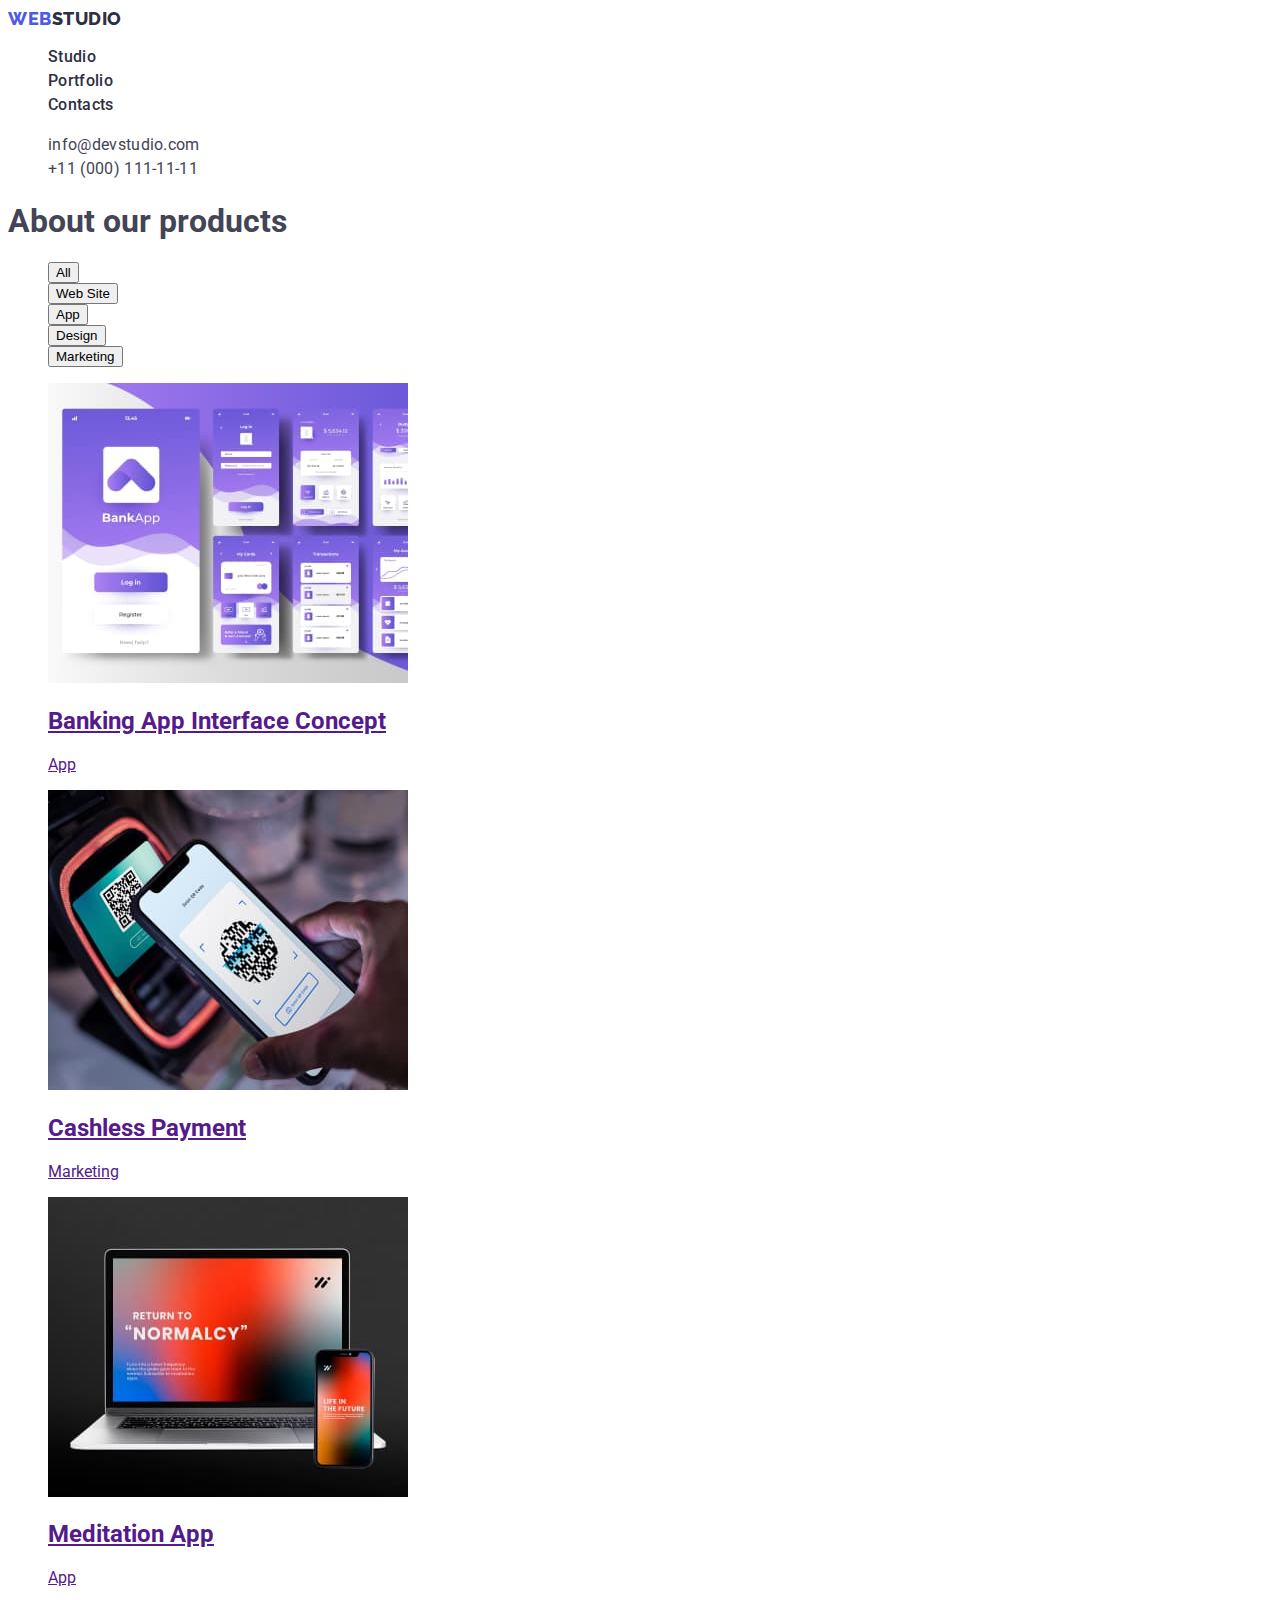
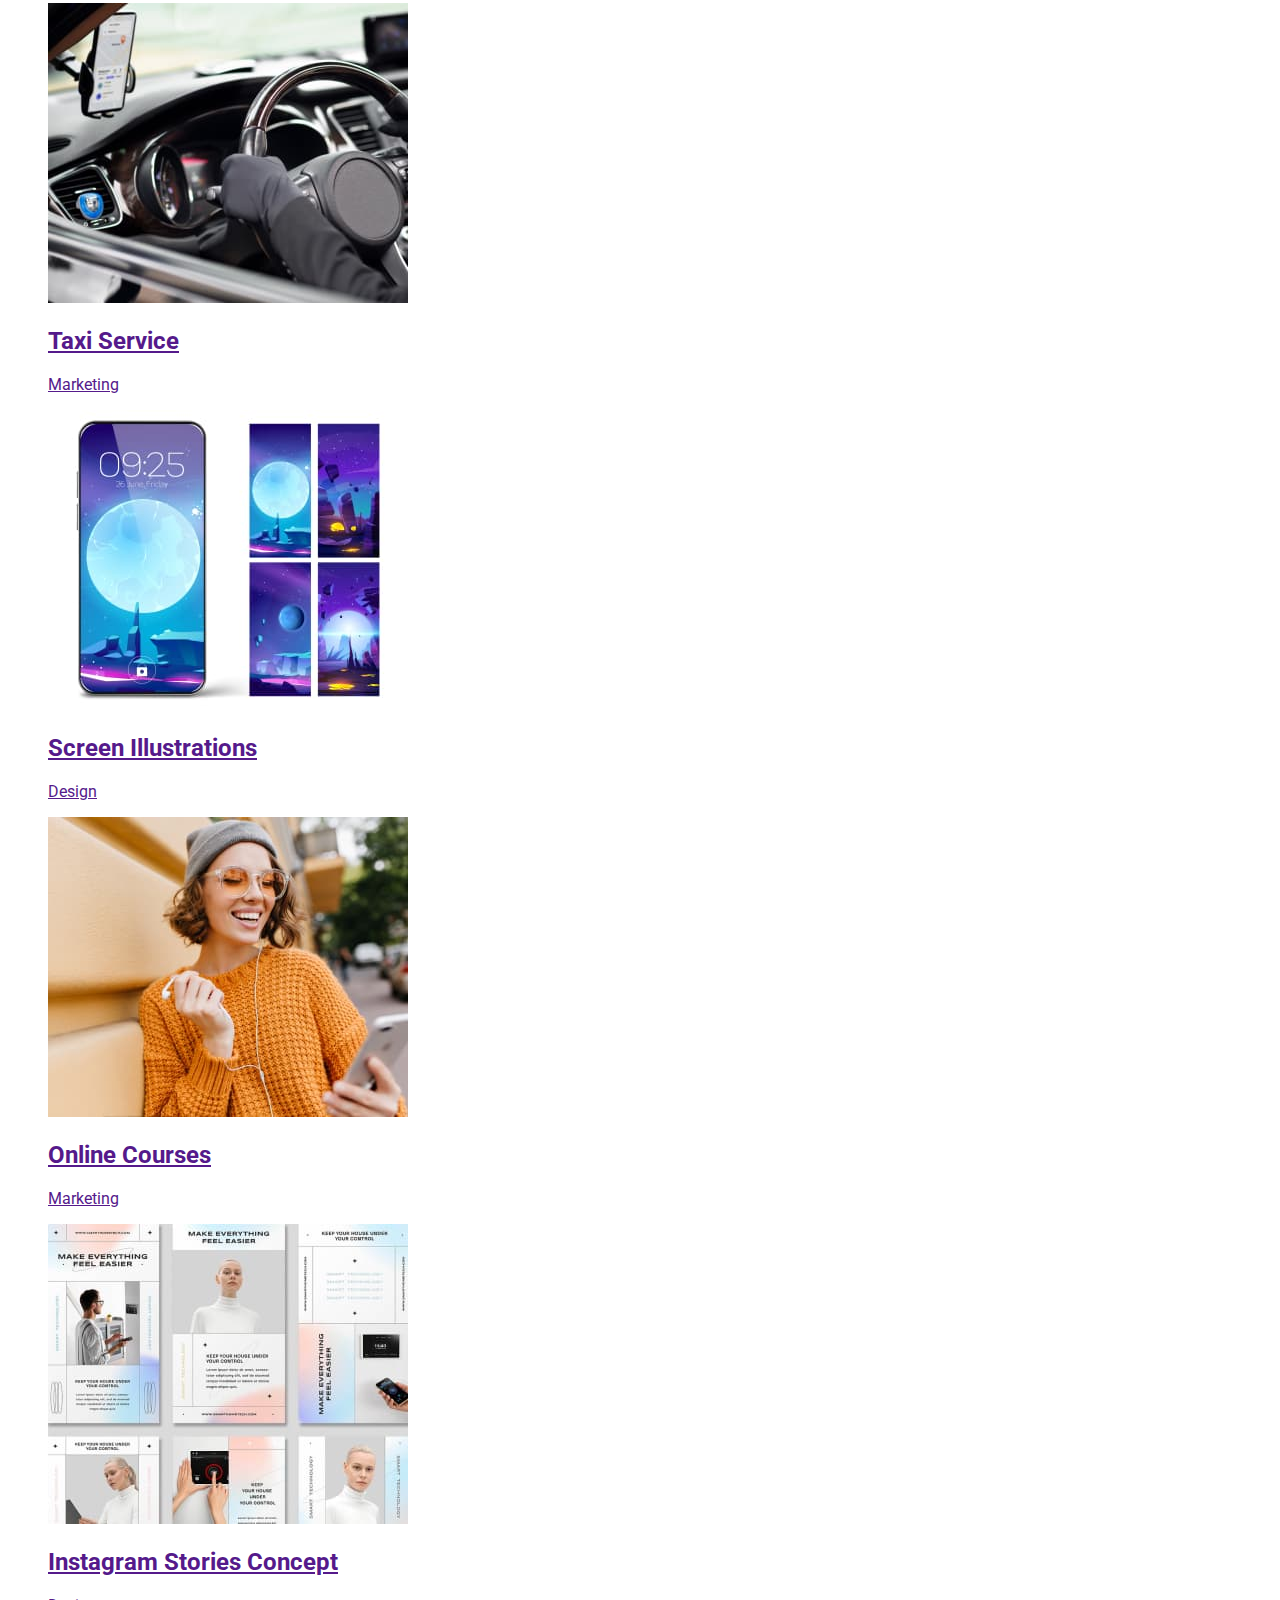
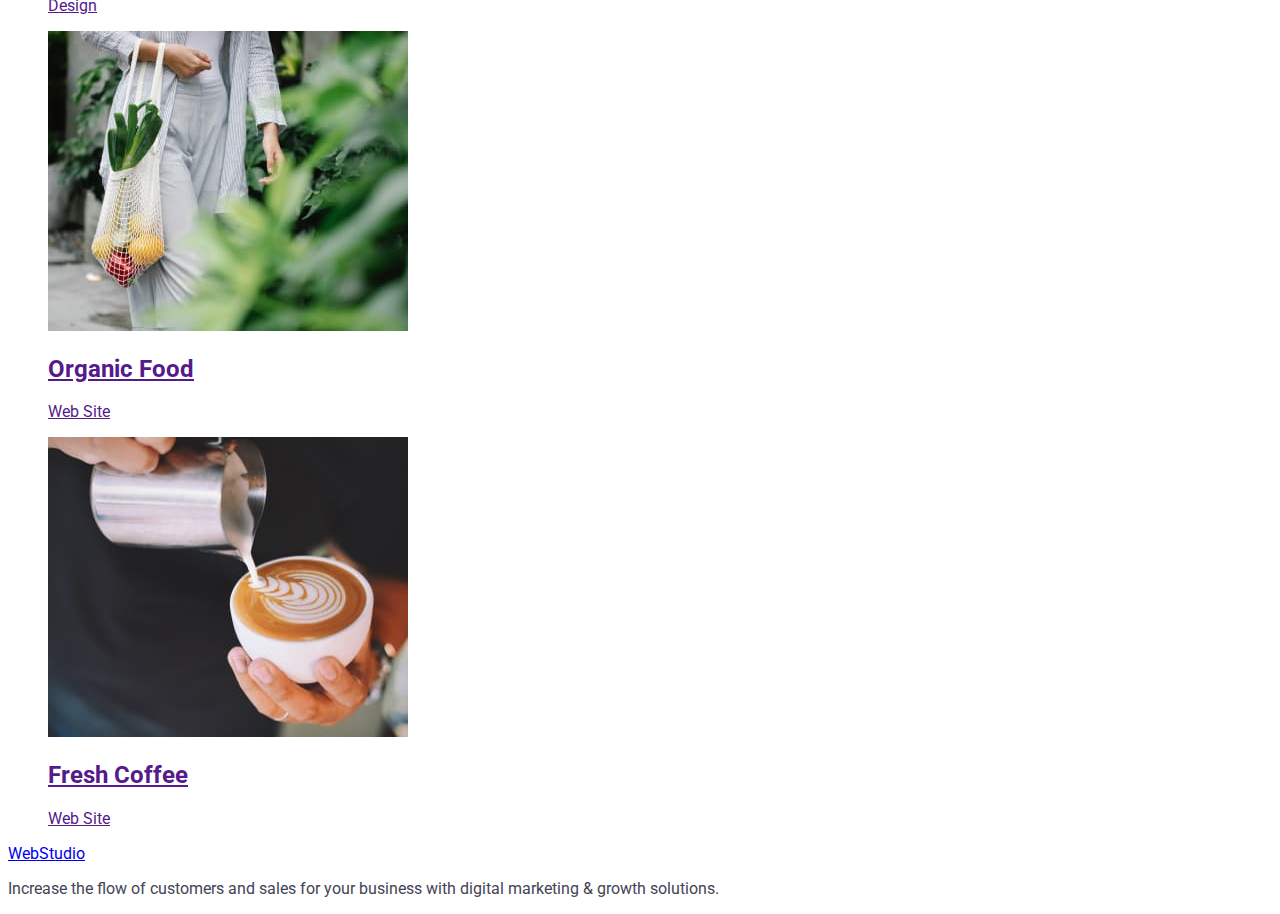
==== portfolio.html @ 1edc50ba "Header" ====
<!DOCTYPE html>
<html lang="en">

<head>
    <meta charset="UTF-8">
    <meta http-equiv="X-UA-Compatible" content="IE=edge">
    <meta name="viewport" content="width=device-width, initial-scale=1.0">
    <title>Portfolio</title>
    <link rel="preconnect" href="https://fonts.googleapis.com">
    <link rel="preconnect" href="https://fonts.gstatic.com" crossorigin>
    <link href="https://fonts.googleapis.com/css2?family=Raleway:wght@800&family=Roboto:wght@400;500;700&display=swap"
        rel="stylesheet">
    <link rel="stylesheet" href="./css/styles.css">
</head>

<body>
    <header class="header">
        <nav class="header-nav">
            <a href="./index.html" class="header-logo link">Web<span class="style-logo">Studio</span>
            </a>
            <ul class="nav-list list">
                <li class="nav-item"><a class="nav-link link" href="./index.html">Studio</a></li>
                <li class="nav-item"><a class="nav-link link" href="./portfolio.html">Portfolio</a></li>
                <li class="nav-item"><a class="nav-link link" href="">Contacts</a></li>
            </ul>
        </nav>

        <address class="header-address">
            <ul class="address-list list">
                <li class="address-item"><a class="address-link link"
                        href="mailto:info@devstudio.com">info@devstudio.com</a>
                </li>
                <li class="address-item"><a class="address-link link" href="tel:+110001111111">+11 (000)
                        111-11-11</a></li>
            </ul>
        </address>

    </header>

    <main>
        <!-- Our Products -->
        <section>
            <h1>About our products</h1>
            <ul class="list">
                <li><button type="button">All</button></li>
                <li><button type="button">Web Site</button></li>
                <li><button type="button">App</button></li>
                <li><button type="button">Design</button></li>
                <li><button type="button">Marketing</button></li>
            </ul>
            <ul class="list">
                <li><a href="">
                        <img src="./images/portfolio/card1.jpg" alt="Banking App" width="360" height="300">
                        <h2>Banking App Interface Concept</h2>
                        <p>App</p>
                    </a></li>
                <li><a href="">
                        <img src="./images/portfolio/card2.jpg" alt="Payment by phone" width="360" height="300">
                        <h2>Cashless Payment</h2>
                        <p>Marketing</p>
                    </a></li>
                <li><a href="">
                        <img src=" ./images/portfolio/card3.jpg" alt="Meditation App" width="360" height="300">
                        <h2>Meditation App</h2>
                        <p>App</p>
                    </a></li>
                <li><a href="">
                        <img src=" ./images/portfolio/card4.jpg" alt="Taxi Service" width="360" height="300">
                        <h2>Taxi Service</h2>
                        <p>Marketing</p>
                    </a></li>
                <li><a href="">
                        <img src=" ./images/portfolio/card5.jpg" alt="Phonescreen" width="360" height="300">
                        <h2>Screen Illustrations</h2>
                        <p>Design</p>
                    </a></li>
                <li><a href="">
                        <img src=" ./images/portfolio/card6.jpg" alt="Happy customer" width="360" height="300">
                        <h2>Online Courses</h2>
                        <p>Marketing</p>
                    </a></li>
                <li><a href="">
                        <img src=" ./images/portfolio/card7.jpg" alt="Instagram Stories" width="360" height="300">
                        <h2>Instagram Stories Concept</h2>
                        <p>Design</p>
                    </a></li>
                <li><a href="">
                        <img src=" ./images/portfolio/card8.jpg" alt="Organic Food" width="360" height="300">
                        <h2>Organic Food</h2>
                        <p>Web Site</p>
                    </a></li>
                <li><a href="">
                        <img src=" ./images/portfolio/card9.jpg" alt="Cup of Coffee" width="360" height="300">
                        <h2>Fresh Coffee</h2>
                        <p>Web Site</p>
                    </a></li>
            </ul>

        </section>

    </main>

    <!-- Footer -->

    <footer>
        <a href=" ./index.html">WebStudio</a>
        <p>Increase the flow of customers and sales for your business with digital marketing & growth
            solutions.</p>
    </footer>

</body>

</html>
---- css/styles.css ----
body{
    font-family: 'Roboto', sans-serif;
    color: #434455;
    background-color: white;    
}

.list{
    list-style: none;
}

.link{
    text-decoration: none;
}

/* Header */

.header-logo{
    font-family: 'Raleway';
        font-style: normal;
        font-weight: 800;
        font-size: 18px;
        line-height: 1.17;
        letter-spacing: 0.03em;
        text-transform: uppercase;
        color: #4D5AE5;
}

.style-logo{
    font-family: 'Raleway';
        font-style: normal;
        font-weight: 800;
        font-size: 18px;
        line-height: 1.17;
        letter-spacing: 0.03em;
        text-transform: uppercase;
        color: #2E2F42;
}

.header-logo:hover,
.header-logo:focus {
    color: #404BBF;
}

.style-logo:hover,
.style-logo:focus {
    color: #404BBF;
}
.nav-link{
    font-family: 'Roboto';
        font-style: normal;
        font-weight: 500;
        font-size: 16px;
        line-height: 1.5;
        letter-spacing: 0.02em;
        color: #2E2F42;
}

.nav-link:hover,
.nav-link:focus {
   color: #404BBF;
}
 
.address-link{
    font-family: 'Roboto';
        font-style: normal;
        font-weight: 400;
        font-size: 16px;
        line-height: 1.5;
        letter-spacing: 0.02em;
        color: #434455;
}

.address-link:hover,
.address-link:focus {
color: #404BBF;
}
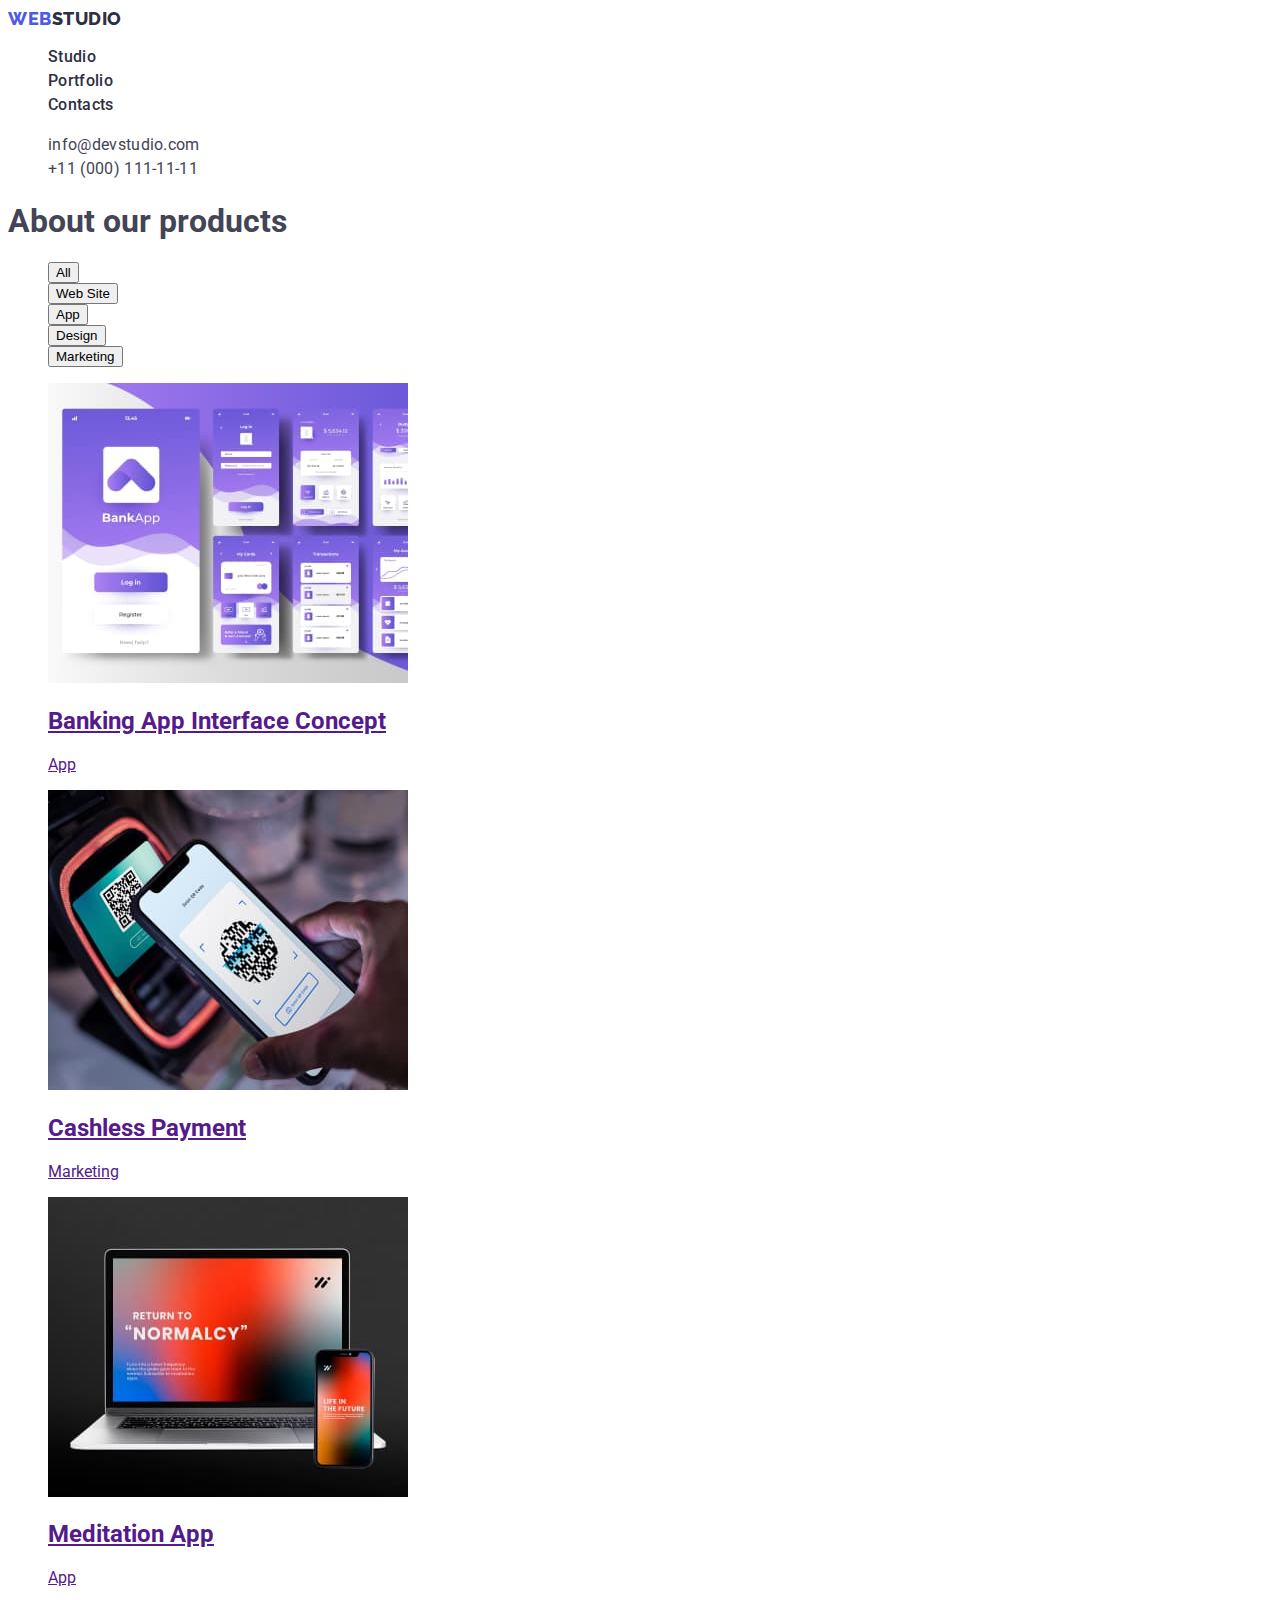
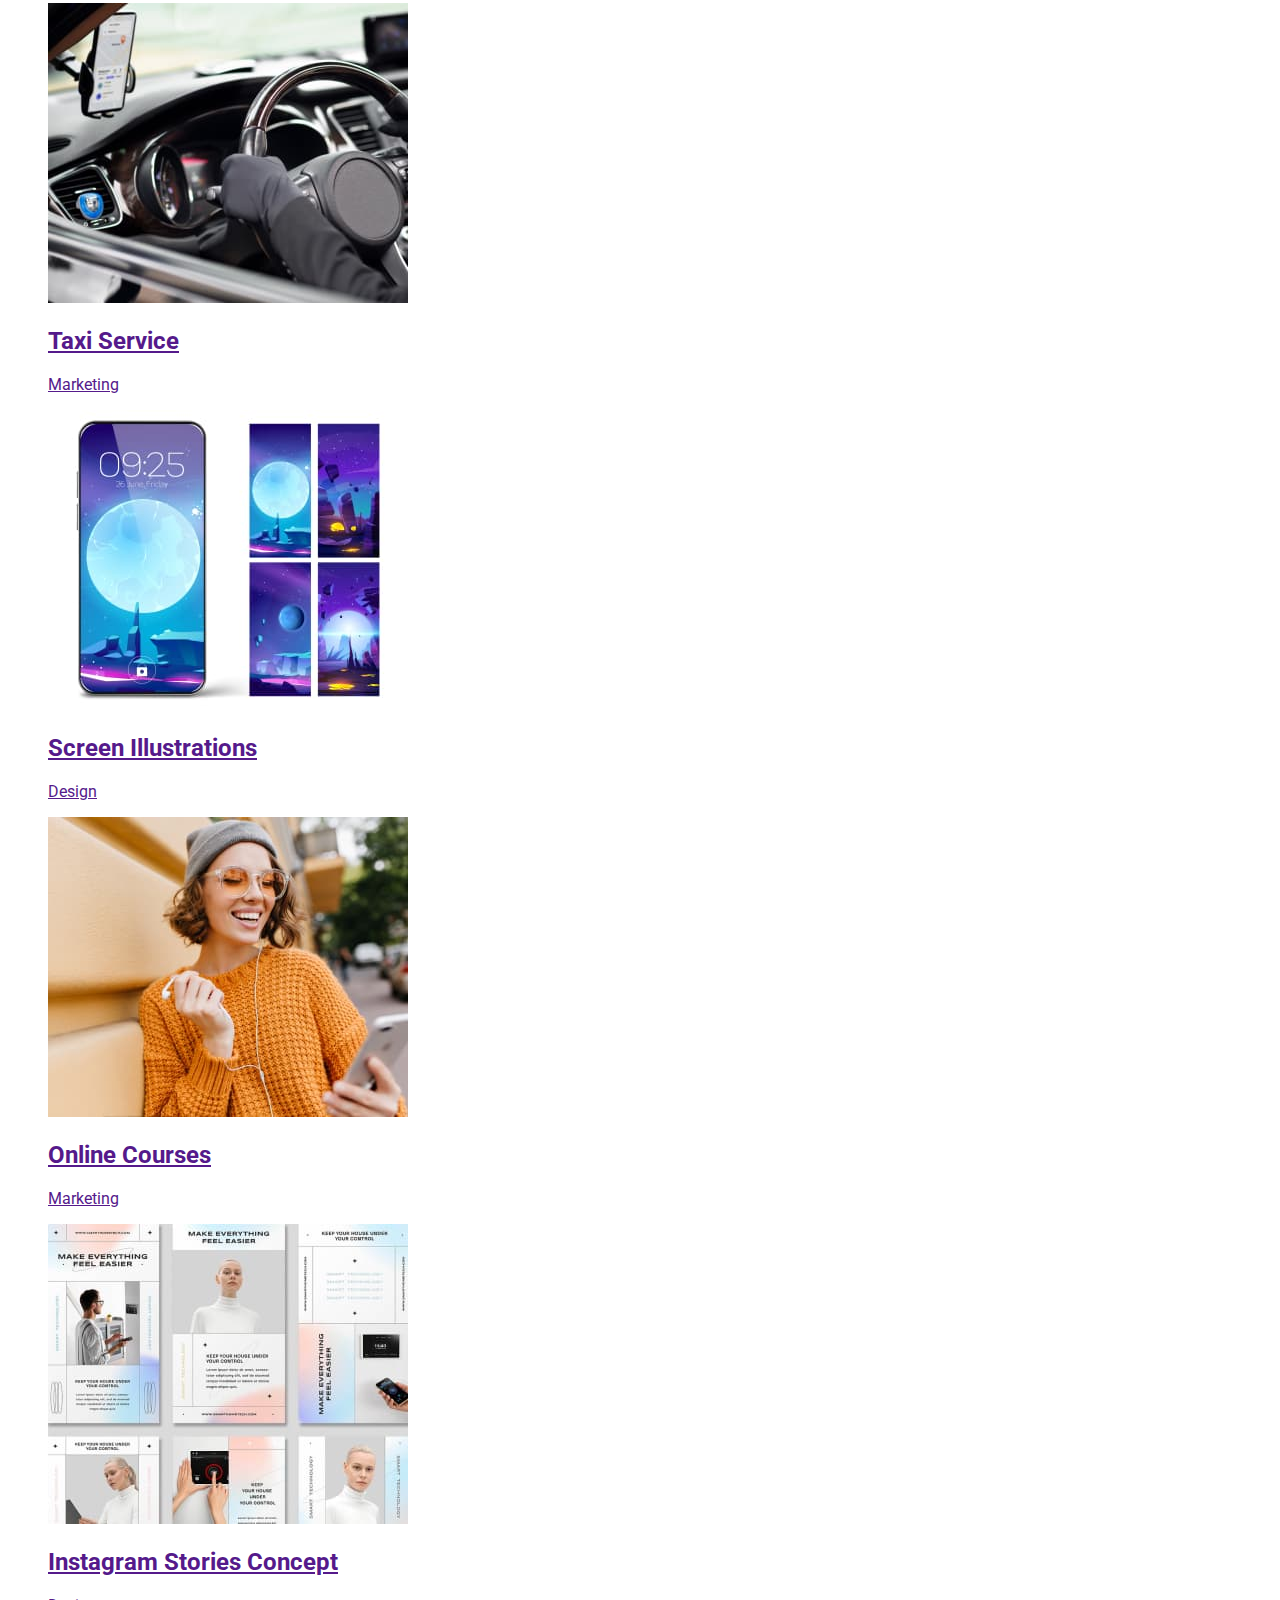
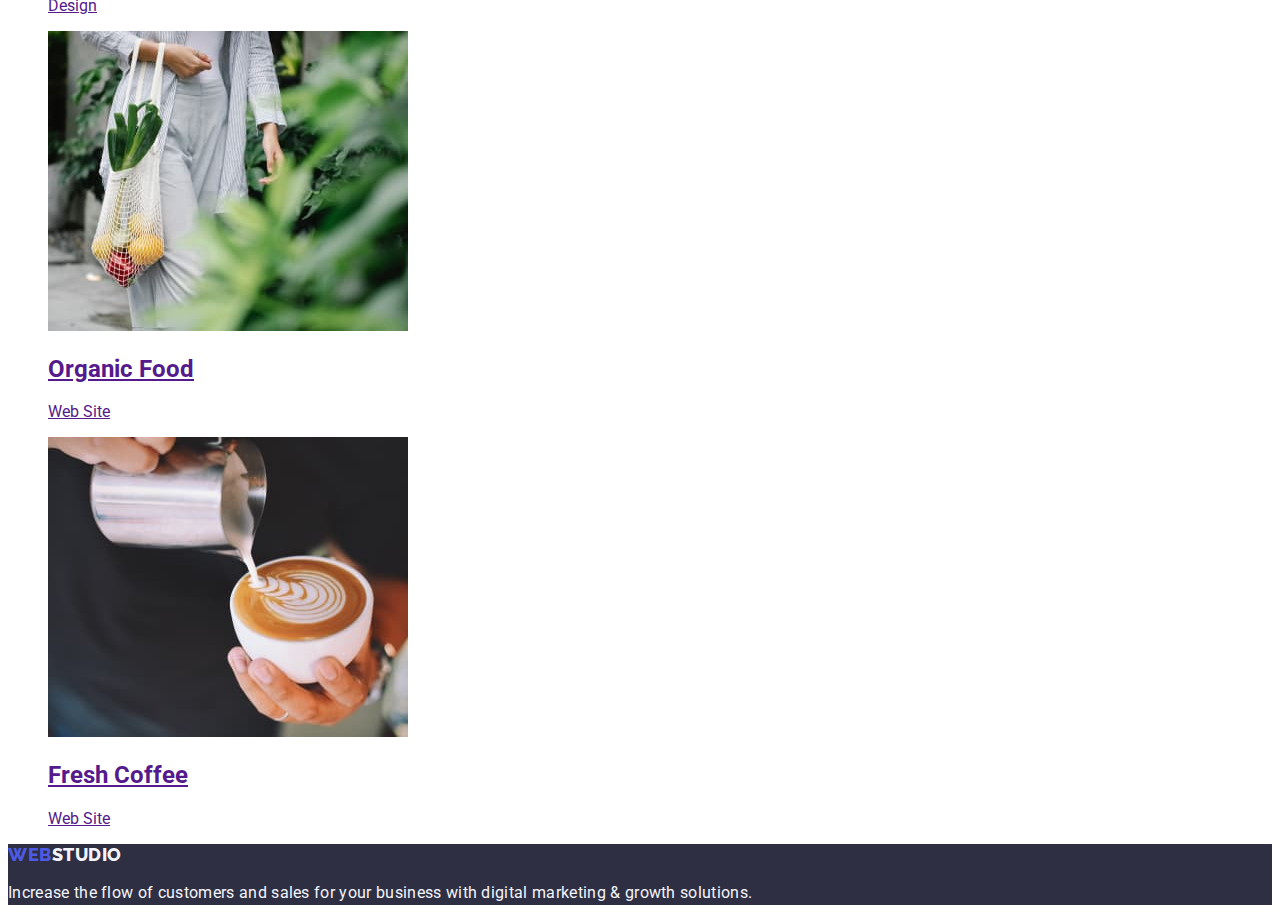
==== commit 010d3a68: "studio" ====
--- a/portfolio.html
+++ b/portfolio.html
@@ -38,7 +38,9 @@
     </header>
 
     <main>
+
         <!-- Our Products -->
+
         <section>
             <h1>About our products</h1>
             <ul class="list">
@@ -102,10 +104,10 @@
 
     <!-- Footer -->
 
-    <footer>
-        <a href=" ./index.html">WebStudio</a>
-        <p>Increase the flow of customers and sales for your business with digital marketing & growth
-            solutions.</p>
+    <footer class="footer">
+        <a href="./index.html" class="footer-logo link">Web<span class="logo-style">Studio</span></a>
+        <p class="footer-text">Increase the flow of customers and sales for your business with digital marketing &
+            growth solutions.</p>
     </footer>
 
 </body>
--- a/css/styles.css
+++ b/css/styles.css
@@ -45,6 +45,7 @@
 .style-logo:focus {
     color: #404BBF;
 }
+
 .nav-link{
     font-family: 'Roboto';
         font-style: normal;
@@ -57,9 +58,9 @@
 
 .nav-link:hover,
 .nav-link:focus {
-   color: #404BBF;
-}
- 
+    color: #404BBF;
+}
+
 .address-link{
     font-family: 'Roboto';
         font-style: normal;
@@ -73,4 +74,132 @@
 .address-link:hover,
 .address-link:focus {
 color: #404BBF;
+}
+
+/* Hero */
+.hero{
+background-color: #2E2F42;
+}
+
+.hero-title{
+font-family: 'Roboto';
+    font-style: normal; 
+    font-weight: 700;
+    font-size: 56px;
+    line-height: 1,07;
+    text-align: center;
+    letter-spacing: 0.02em;
+    color: #FFFFFF
+}
+
+.hero-botton{
+background: #4D5AE5;
+cursor: pointer;
+}
+
+.hero-botton:hover,
+.hero-botton:focus {
+    color: #404BBF;
+}
+
+/* Section 1 */
+
+.features-item-title {
+    font-family: 'Roboto';
+    font-style: normal;
+    font-weight: 500;
+    font-size: 20px;
+    line-height: 1.20;
+    letter-spacing: 0.02em;
+    /* NAVY BLUE */
+    color: #2E2F42;
+}
+
+.features-text {
+    font-family: 'Roboto';
+    font-style: normal;
+    font-weight: 400;
+    font-size: 16px;
+    line-height: 1.5;
+    letter-spacing: 0.02em;
+    /* SLATE */
+    color: #434455
+}
+
+/* Section 2 */
+
+.project-title {
+    font-family: 'Roboto';
+    font-style: normal;
+    font-weight: 700;
+    font-size: 36px;
+    line-height: 1.11;
+    text-align: center;
+    letter-spacing: 0.02em;
+    text-transform: capitalize;   
+    /* NAVY BLUE */
+    color: #2E2F42;
+}
+
+/* Section 3 */
+
+.team-title {
+    font-family: 'Roboto';
+    font-style: normal;
+    font-weight: 700;
+    font-size: 36px;
+    line-height: 1.11;
+    letter-spacing: 0.02em;
+    text-transform: capitalize;
+    /* NAVY BLUE */
+    color: #2E2F42;
+}
+
+.teammate {
+    font-family: 'Roboto';
+    font-style: normal;
+    font-weight: 500;
+    font-size: 20px;
+    line-height: 1.20;
+    letter-spacing: 0.02em; 
+    /* NAVY BLUE */
+    color: #2E2F42
+}
+
+/* Footer */
+
+.footer {
+    background: #2E2F42;
+}
+
+.footer-text {
+    font-family: 'Roboto';
+    font-style: normal;
+    font-weight: 400;
+    font-size: 16px;
+    line-height: 1.50;
+    letter-spacing: 0.02em;   
+    color: #F4F4FD;
+}
+
+.footer-logo {
+    font-family: 'Raleway';
+    font-style: normal;
+    font-weight: 800;
+    font-size: 18px;
+    line-height: 1.17;
+    letter-spacing: 0.03em;
+    text-transform: uppercase;
+    color: #4D5AE5;
+}
+
+.logo-style {
+    font-family: 'Raleway';
+    font-style: normal;
+    font-weight: 800;
+    font-size: 18px;
+    line-height: 1.17; 
+    letter-spacing: 0.03em;
+    text-transform: uppercase;
+    color: #F4F4FD;
 }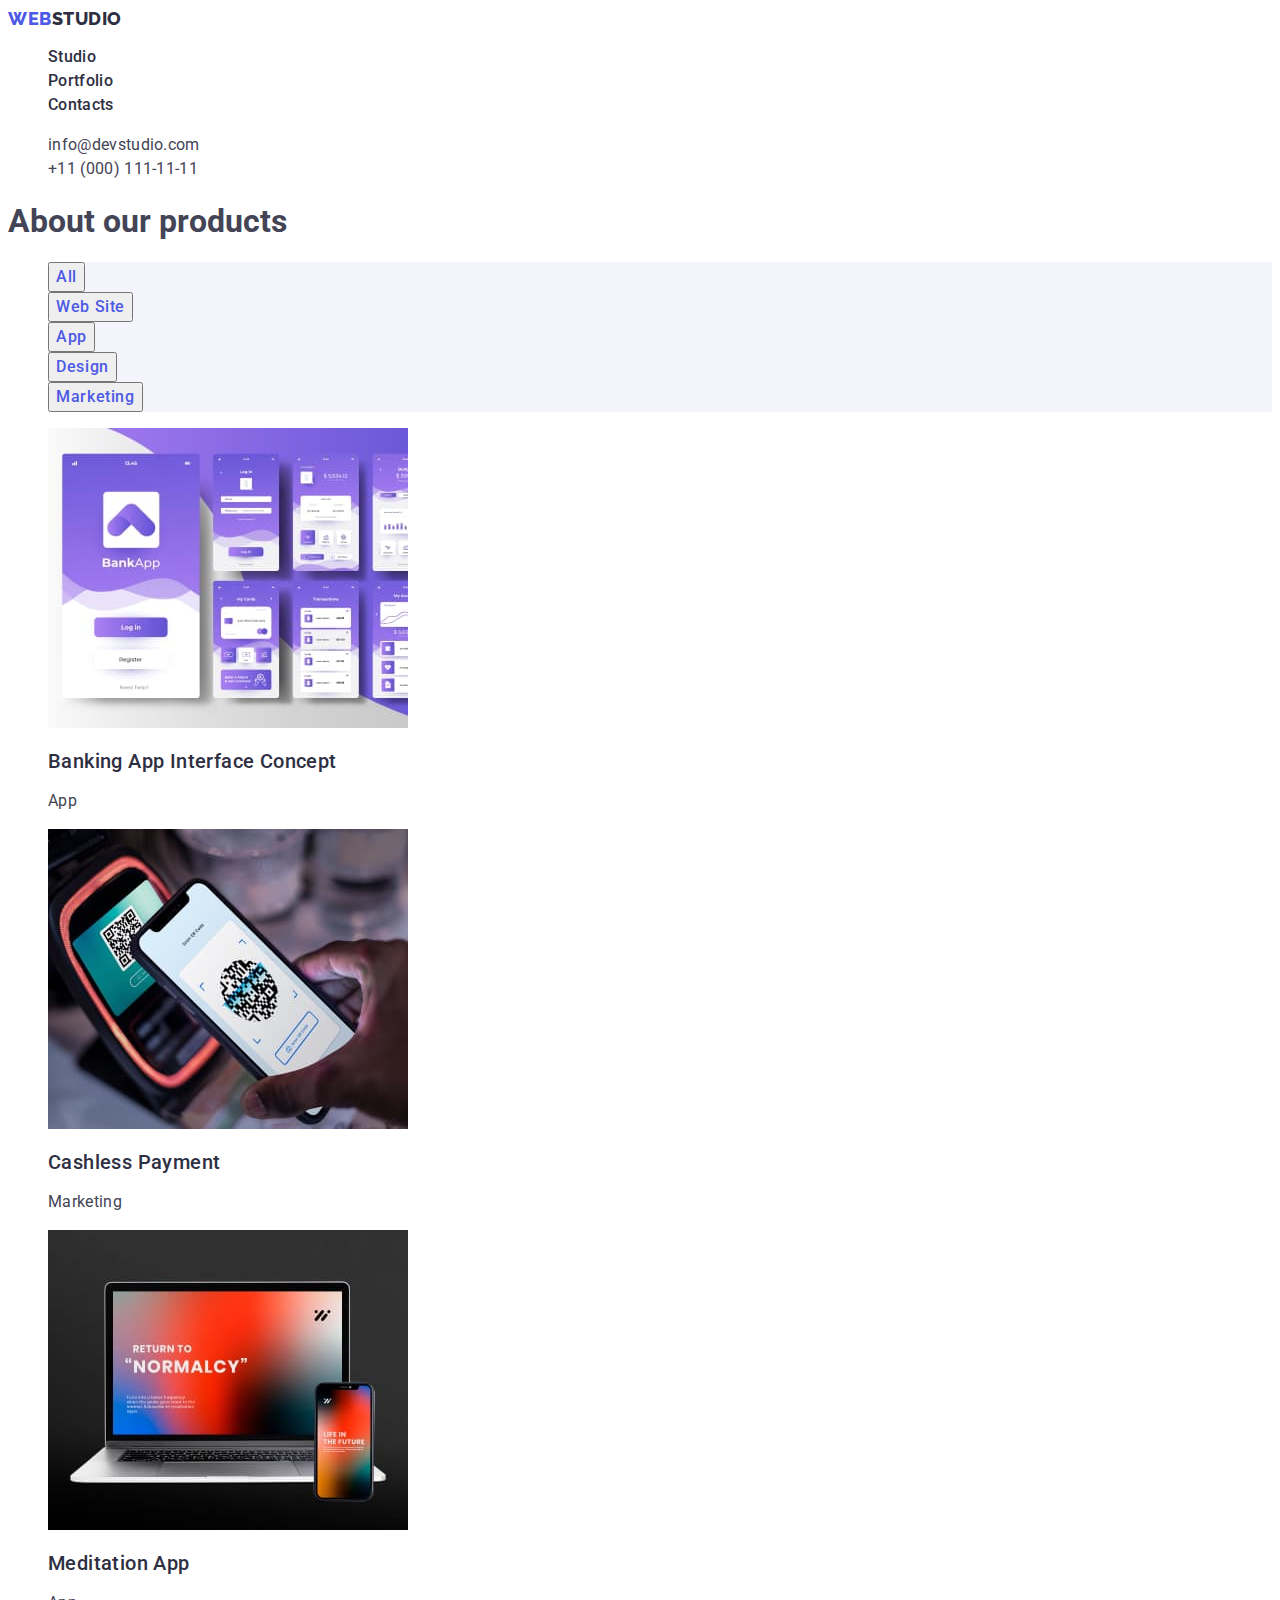
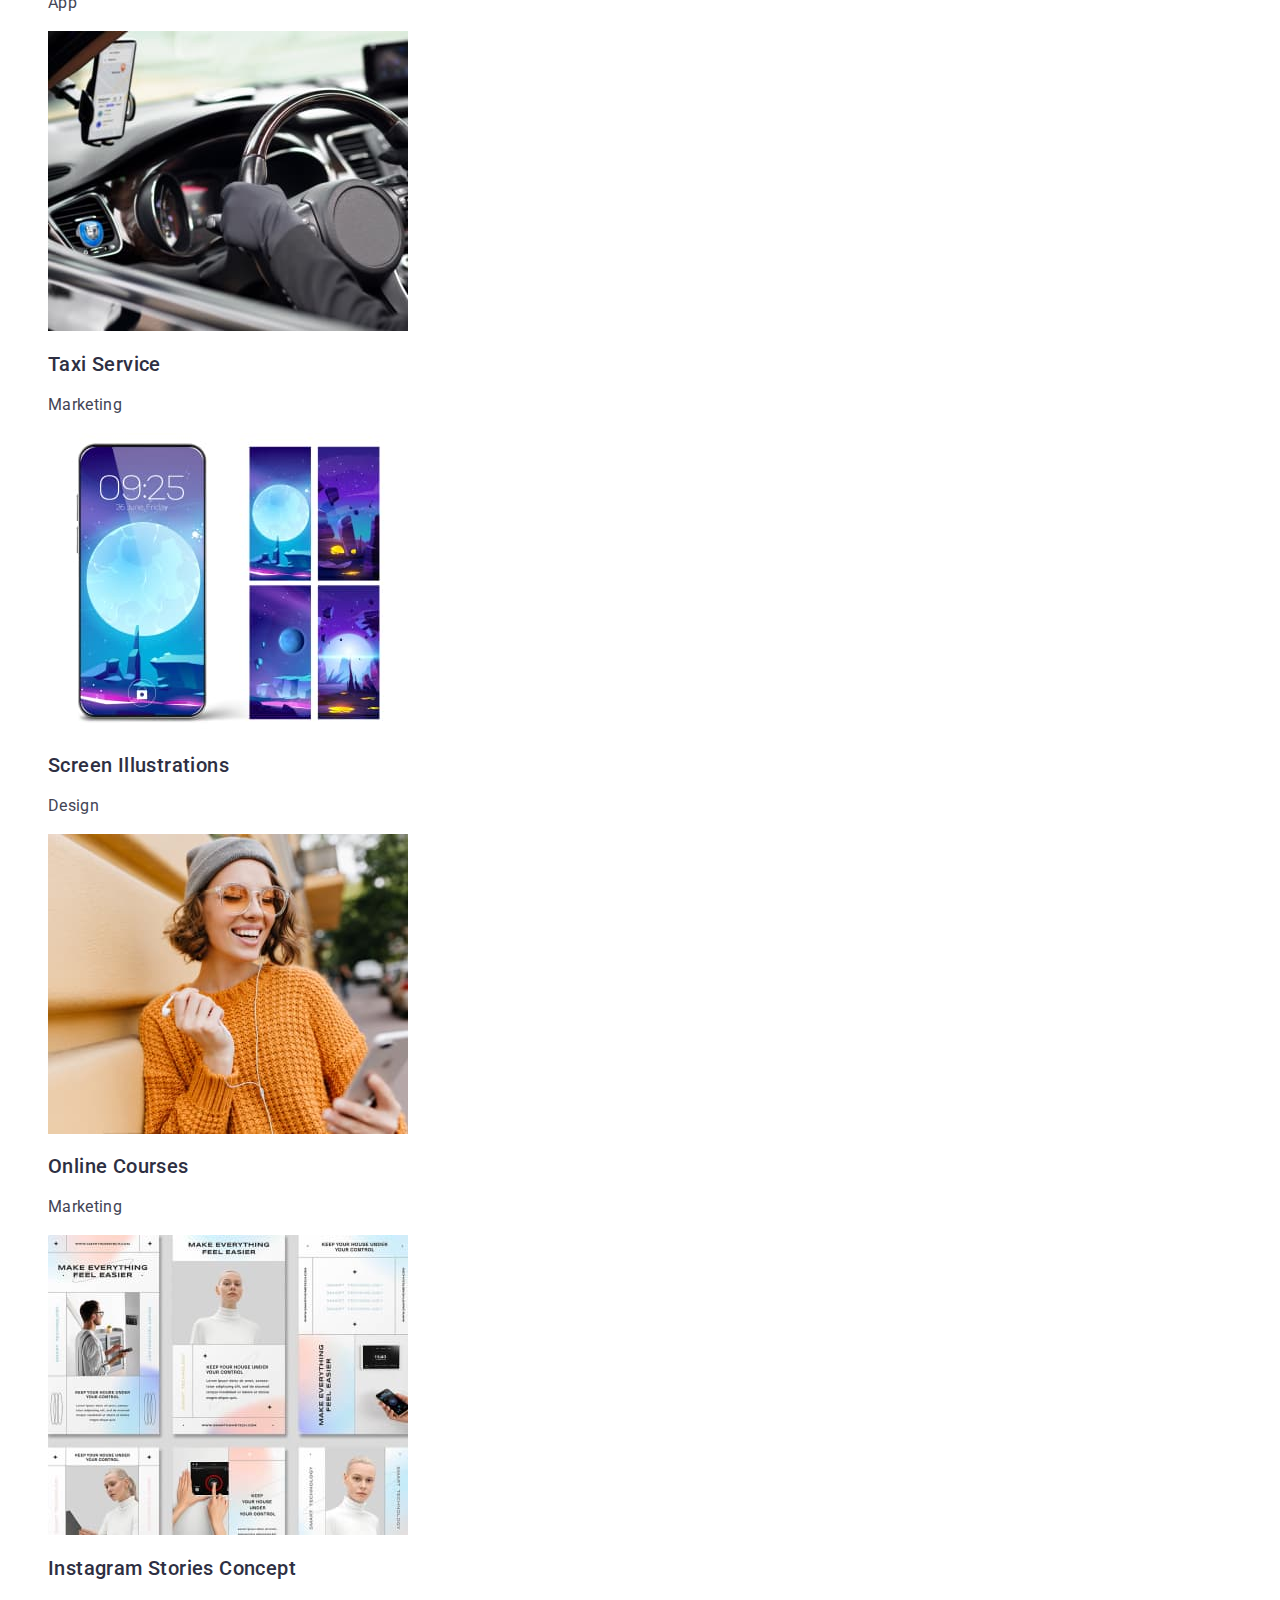
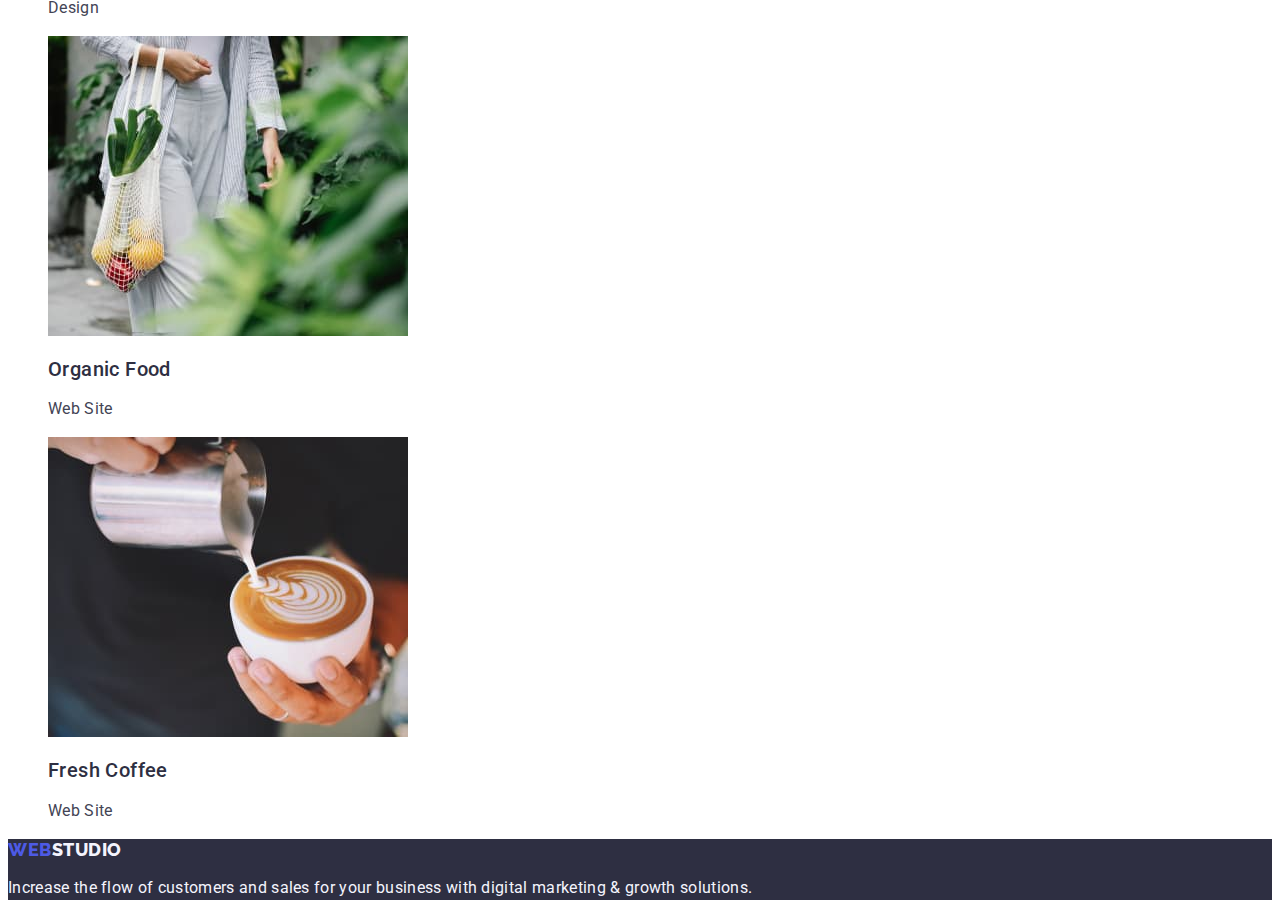
==== commit 0733feae: "products" ====
--- a/portfolio.html
+++ b/portfolio.html
@@ -41,60 +41,60 @@
 
         <!-- Our Products -->
 
-        <section>
-            <h1>About our products</h1>
-            <ul class="list">
-                <li><button type="button">All</button></li>
-                <li><button type="button">Web Site</button></li>
-                <li><button type="button">App</button></li>
-                <li><button type="button">Design</button></li>
-                <li><button type="button">Marketing</button></li>
+        <section class="about">
+            <h1 class="about-title">About our products</h1>
+            <ul class="about-list list">
+                <li class="about-item"><button type="button" class="about-button">All</button></li>
+                <li class="about-item"><button type="button" class="about-button">Web Site</button></li>
+                <li class="about-item"><button type="button" class="about-button">App</button></li>
+                <li class="about-item"><button type="button" class="about-button">Design</button></li>
+                <li class="about-item"><button type="button" class="about-button">Marketing</button></li>
             </ul>
-            <ul class="list">
-                <li><a href="">
+            <ul class="products-list list">
+                <li class="product-item "><a href="" class="link ">
                         <img src="./images/portfolio/card1.jpg" alt="Banking App" width="360" height="300">
-                        <h2>Banking App Interface Concept</h2>
-                        <p>App</p>
+                        <h2 class="product-title link">Banking App Interface Concept</h2>
+                        <p class="product-text">App</p>
                     </a></li>
-                <li><a href="">
+                <li class="product-item"><a href="" class="link">
                         <img src="./images/portfolio/card2.jpg" alt="Payment by phone" width="360" height="300">
-                        <h2>Cashless Payment</h2>
-                        <p>Marketing</p>
+                        <h2 class="product-title">Cashless Payment</h2>
+                        <p class="product-text">Marketing</p>
                     </a></li>
-                <li><a href="">
+                <li class="product-item"><a href="" class="link">
                         <img src=" ./images/portfolio/card3.jpg" alt="Meditation App" width="360" height="300">
-                        <h2>Meditation App</h2>
-                        <p>App</p>
+                        <h2 class="product-title">Meditation App</h2>
+                        <p class="product-text">App</p>
                     </a></li>
-                <li><a href="">
+                <li class="product-item"><a href="" class="link">
                         <img src=" ./images/portfolio/card4.jpg" alt="Taxi Service" width="360" height="300">
-                        <h2>Taxi Service</h2>
-                        <p>Marketing</p>
+                        <h2 class="product-title">Taxi Service</h2>
+                        <p class="product-text">Marketing</p>
                     </a></li>
-                <li><a href="">
+                <li class="product-item"><a href="" class="link">
                         <img src=" ./images/portfolio/card5.jpg" alt="Phonescreen" width="360" height="300">
-                        <h2>Screen Illustrations</h2>
-                        <p>Design</p>
+                        <h2 class="product-title">Screen Illustrations</h2>
+                        <p class="product-text">Design</p>
                     </a></li>
-                <li><a href="">
+                <li class="product-item"><a href="" class="link">
                         <img src=" ./images/portfolio/card6.jpg" alt="Happy customer" width="360" height="300">
-                        <h2>Online Courses</h2>
-                        <p>Marketing</p>
+                        <h2 class="product-title">Online Courses</h2>
+                        <p class="product-text">Marketing</p>
                     </a></li>
-                <li><a href="">
+                <li class="product-item"><a href="" class="link">
                         <img src=" ./images/portfolio/card7.jpg" alt="Instagram Stories" width="360" height="300">
-                        <h2>Instagram Stories Concept</h2>
-                        <p>Design</p>
+                        <h2 class="product-title">Instagram Stories Concept</h2>
+                        <p class="product-text">Design</p>
                     </a></li>
-                <li><a href="">
+                <li class="product-item"><a href="" class="link">
                         <img src=" ./images/portfolio/card8.jpg" alt="Organic Food" width="360" height="300">
-                        <h2>Organic Food</h2>
-                        <p>Web Site</p>
+                        <h2 class="product-title">Organic Food</h2>
+                        <p class="product-text">Web Site</p>
                     </a></li>
-                <li><a href="">
+                <li class="product-item"><a href="" class="link">
                         <img src=" ./images/portfolio/card9.jpg" alt="Cup of Coffee" width="360" height="300">
-                        <h2>Fresh Coffee</h2>
-                        <p>Web Site</p>
+                        <h2 class="product-title">Fresh Coffee</h2>
+                        <p class="product-text">Web Site</p>
                     </a></li>
             </ul>
 
--- a/css/styles.css
+++ b/css/styles.css
@@ -202,4 +202,41 @@
     letter-spacing: 0.03em;
     text-transform: uppercase;
     color: #F4F4FD;
+}
+
+/* Portfolio */
+
+.about-item {
+    background: #F4F4FD;
+}
+
+.about-button {
+    font-family: 'Roboto';
+    font-style: normal;
+    font-weight: 500;
+    font-size: 16px;
+    line-height: 1.50;
+    letter-spacing: 0.04em;
+    color: #4D5AE5;
+}
+
+.product-title {
+    font-family: 'Roboto';
+    font-style: normal;
+    font-weight: 500;
+    font-size: 20px;
+    line-height: 1.20;
+    letter-spacing: 0.02em;
+    /* NAVY BLUE */
+    color: #2E2F42;
+}
+
+.product-text {
+    font-family: 'Roboto';
+    font-style: normal;
+    font-weight: 400;
+    font-size: 16px;
+    line-height: 1.50;
+    letter-spacing: 0.02em;
+    color: #434455;
 }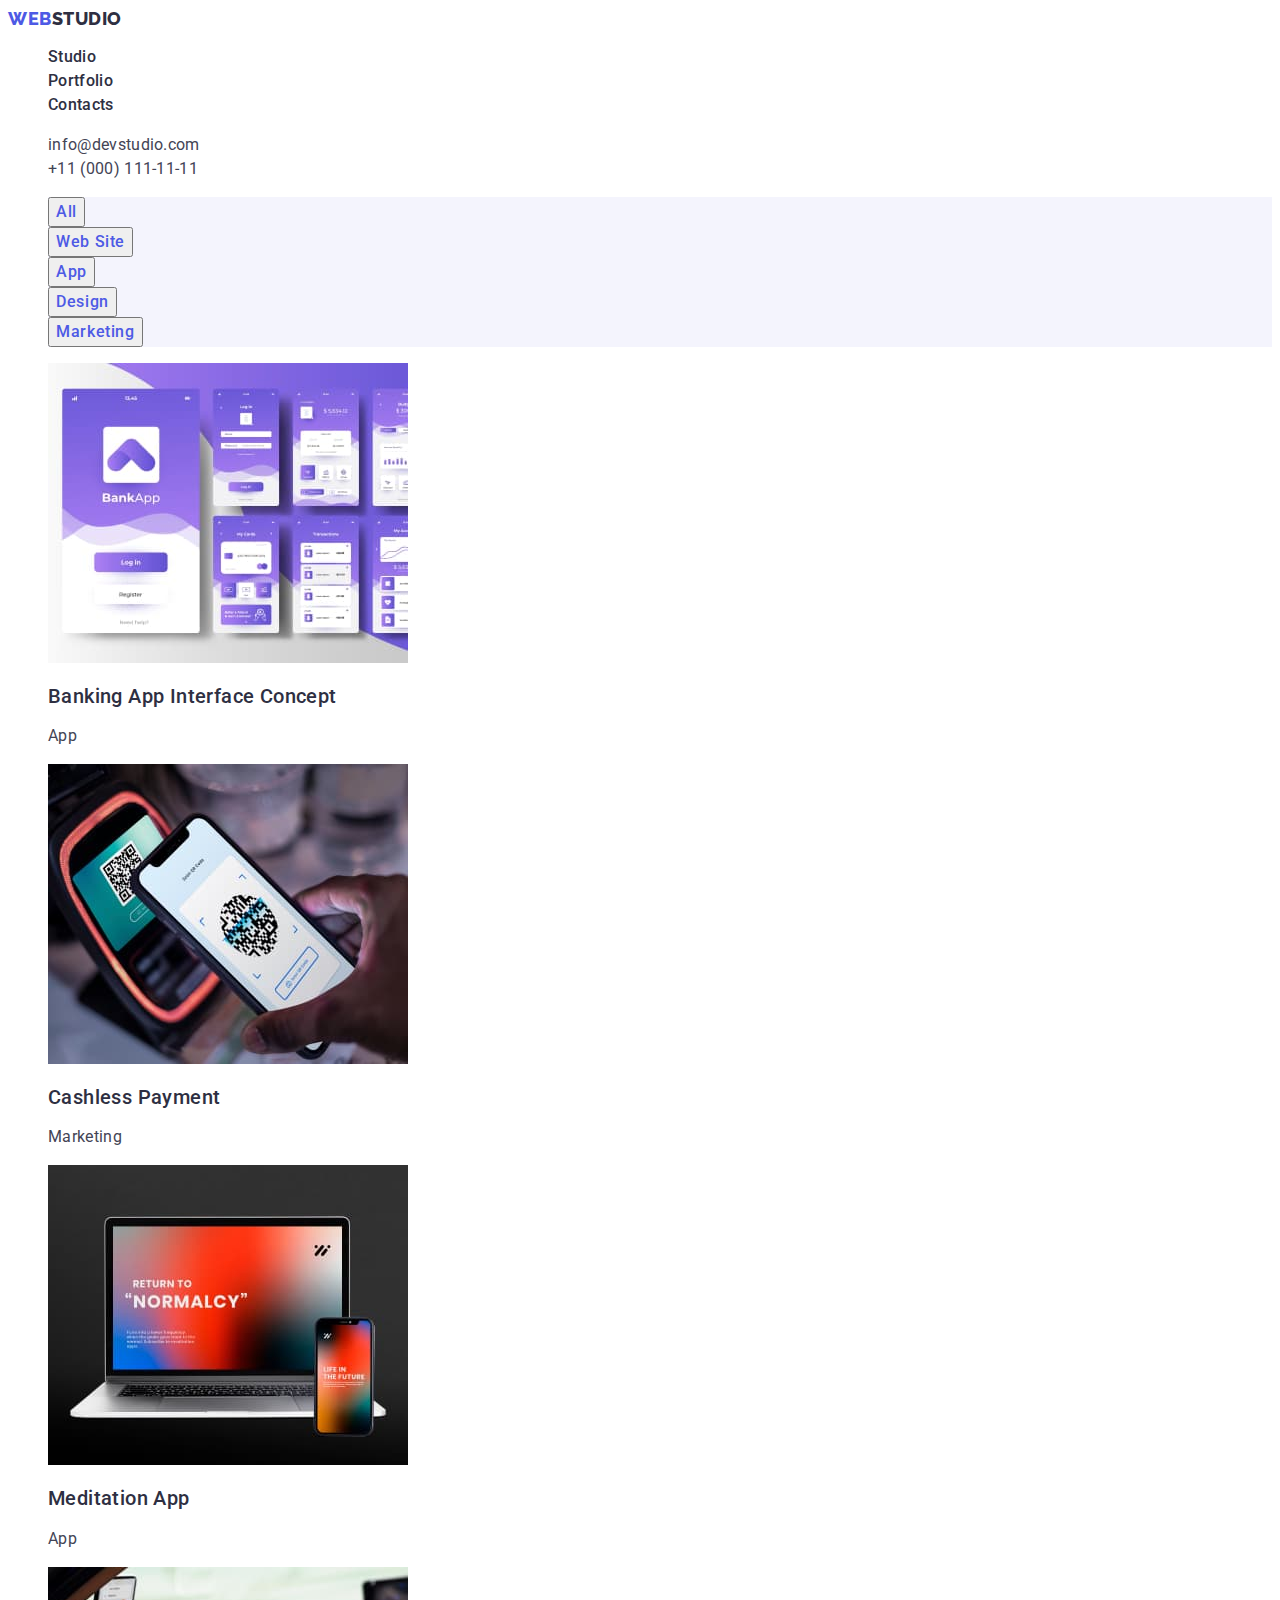
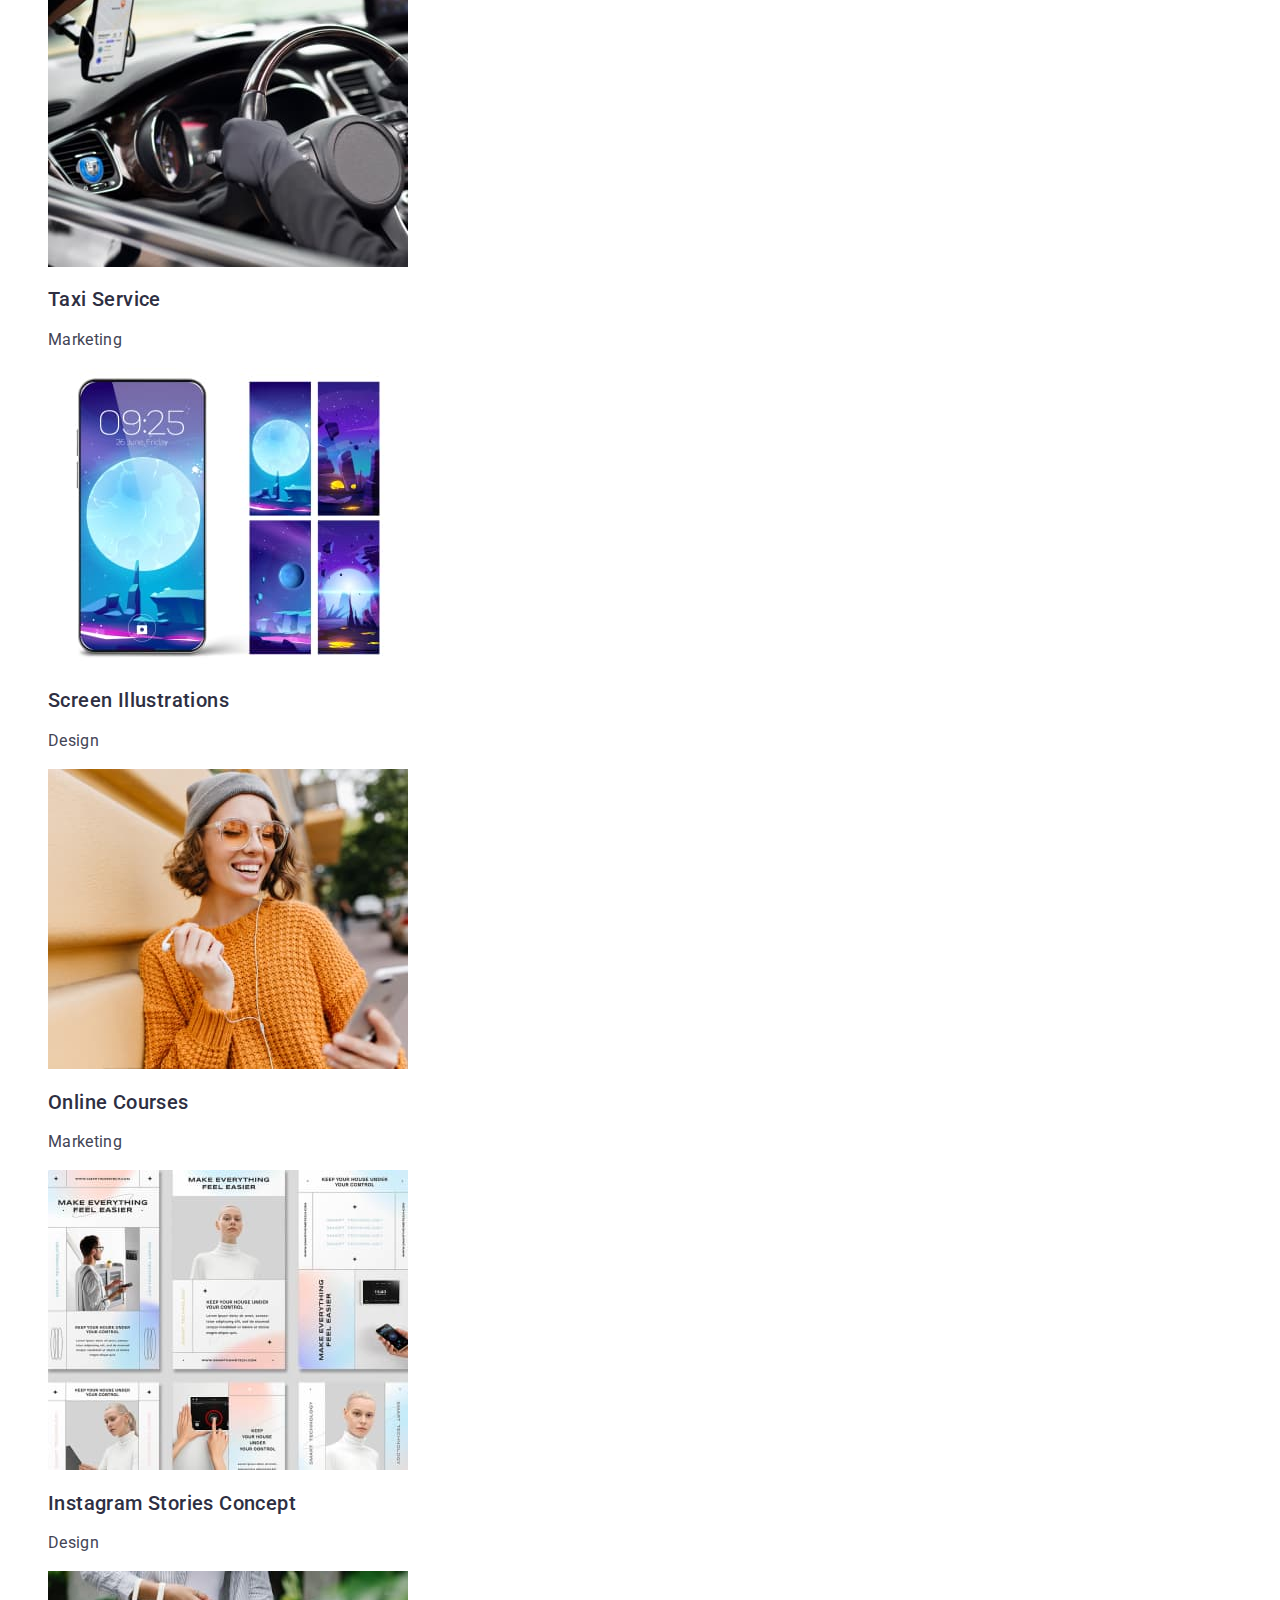
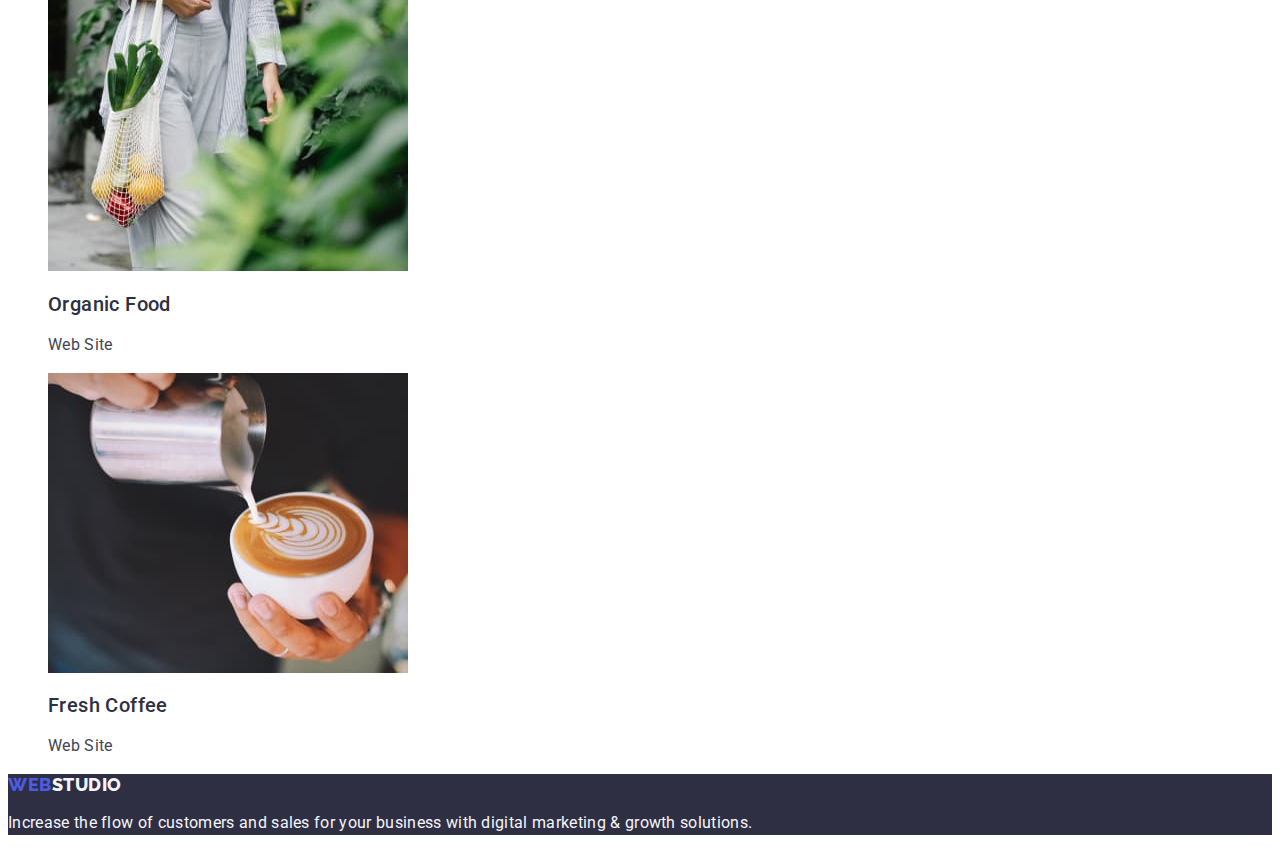
==== commit dad0bfb3: "visually-hidden" ====
--- a/portfolio.html
+++ b/portfolio.html
@@ -42,7 +42,7 @@
         <!-- Our Products -->
 
         <section class="about">
-            <h1 class="about-title">About our products</h1>
+            <h1 class="about-title visually-hidden">About our products</h1>
             <ul class="about-list list">
                 <li class="about-item"><button type="button" class="about-button">All</button></li>
                 <li class="about-item"><button type="button" class="about-button">Web Site</button></li>
--- a/css/styles.css
+++ b/css/styles.css
@@ -10,6 +10,20 @@
 
 .link{
     text-decoration: none;
+}
+
+.visually-hidden {
+    position: absolute;
+    width: 1px;
+    height: 1px;
+    margin: -1px;
+    border: 0;
+    padding: 0;
+
+    white-space: nowrap;
+    clip-path: inset(100%);
+    clip: rect(0 0 0 0);
+    overflow: hidden;
 }
 
 /* Header */
@@ -111,7 +125,6 @@
     font-size: 20px;
     line-height: 1.20;
     letter-spacing: 0.02em;
-    /* NAVY BLUE */
     color: #2E2F42;
 }
 
@@ -122,7 +135,6 @@
     font-size: 16px;
     line-height: 1.5;
     letter-spacing: 0.02em;
-    /* SLATE */
     color: #434455
 }
 
@@ -137,7 +149,6 @@
     text-align: center;
     letter-spacing: 0.02em;
     text-transform: capitalize;   
-    /* NAVY BLUE */
     color: #2E2F42;
 }
 
@@ -151,7 +162,6 @@
     line-height: 1.11;
     letter-spacing: 0.02em;
     text-transform: capitalize;
-    /* NAVY BLUE */
     color: #2E2F42;
 }
 
@@ -162,7 +172,6 @@
     font-size: 20px;
     line-height: 1.20;
     letter-spacing: 0.02em; 
-    /* NAVY BLUE */
     color: #2E2F42
 }
 
@@ -227,7 +236,6 @@
     font-size: 20px;
     line-height: 1.20;
     letter-spacing: 0.02em;
-    /* NAVY BLUE */
     color: #2E2F42;
 }
 
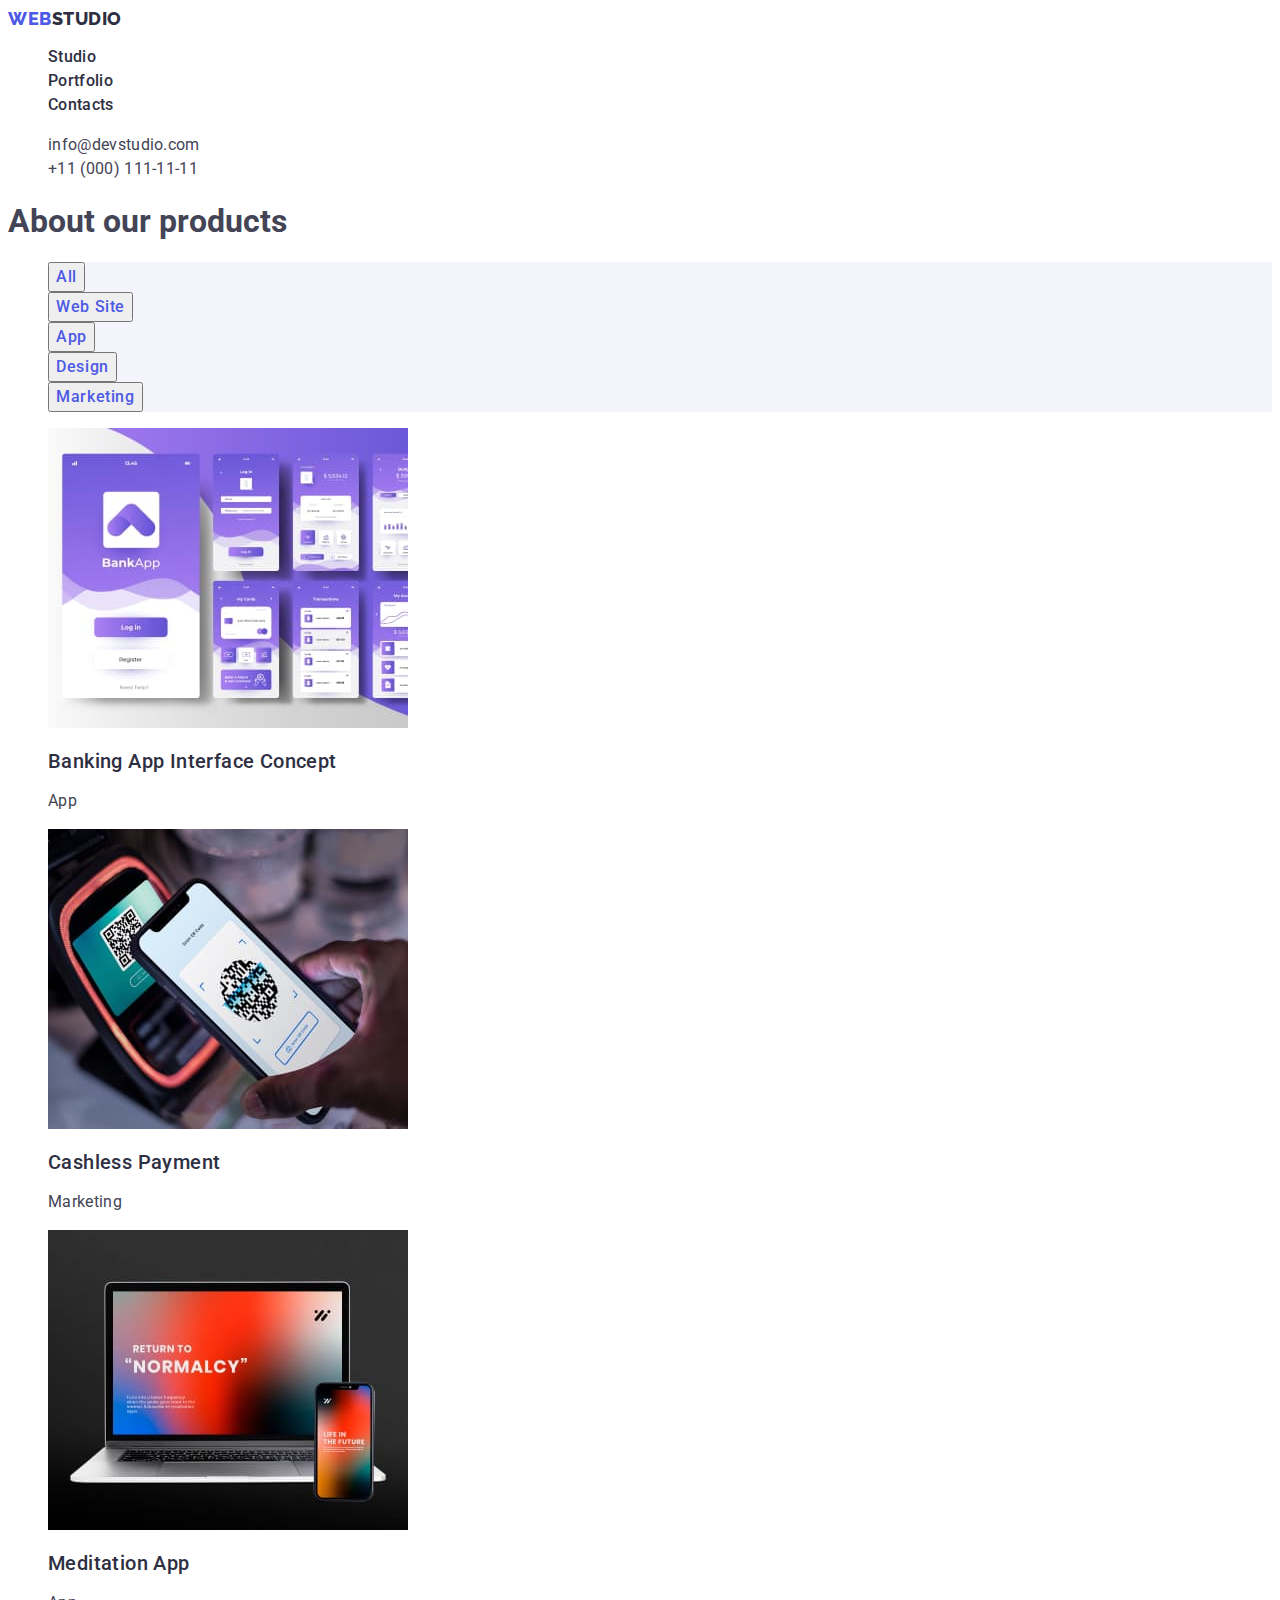
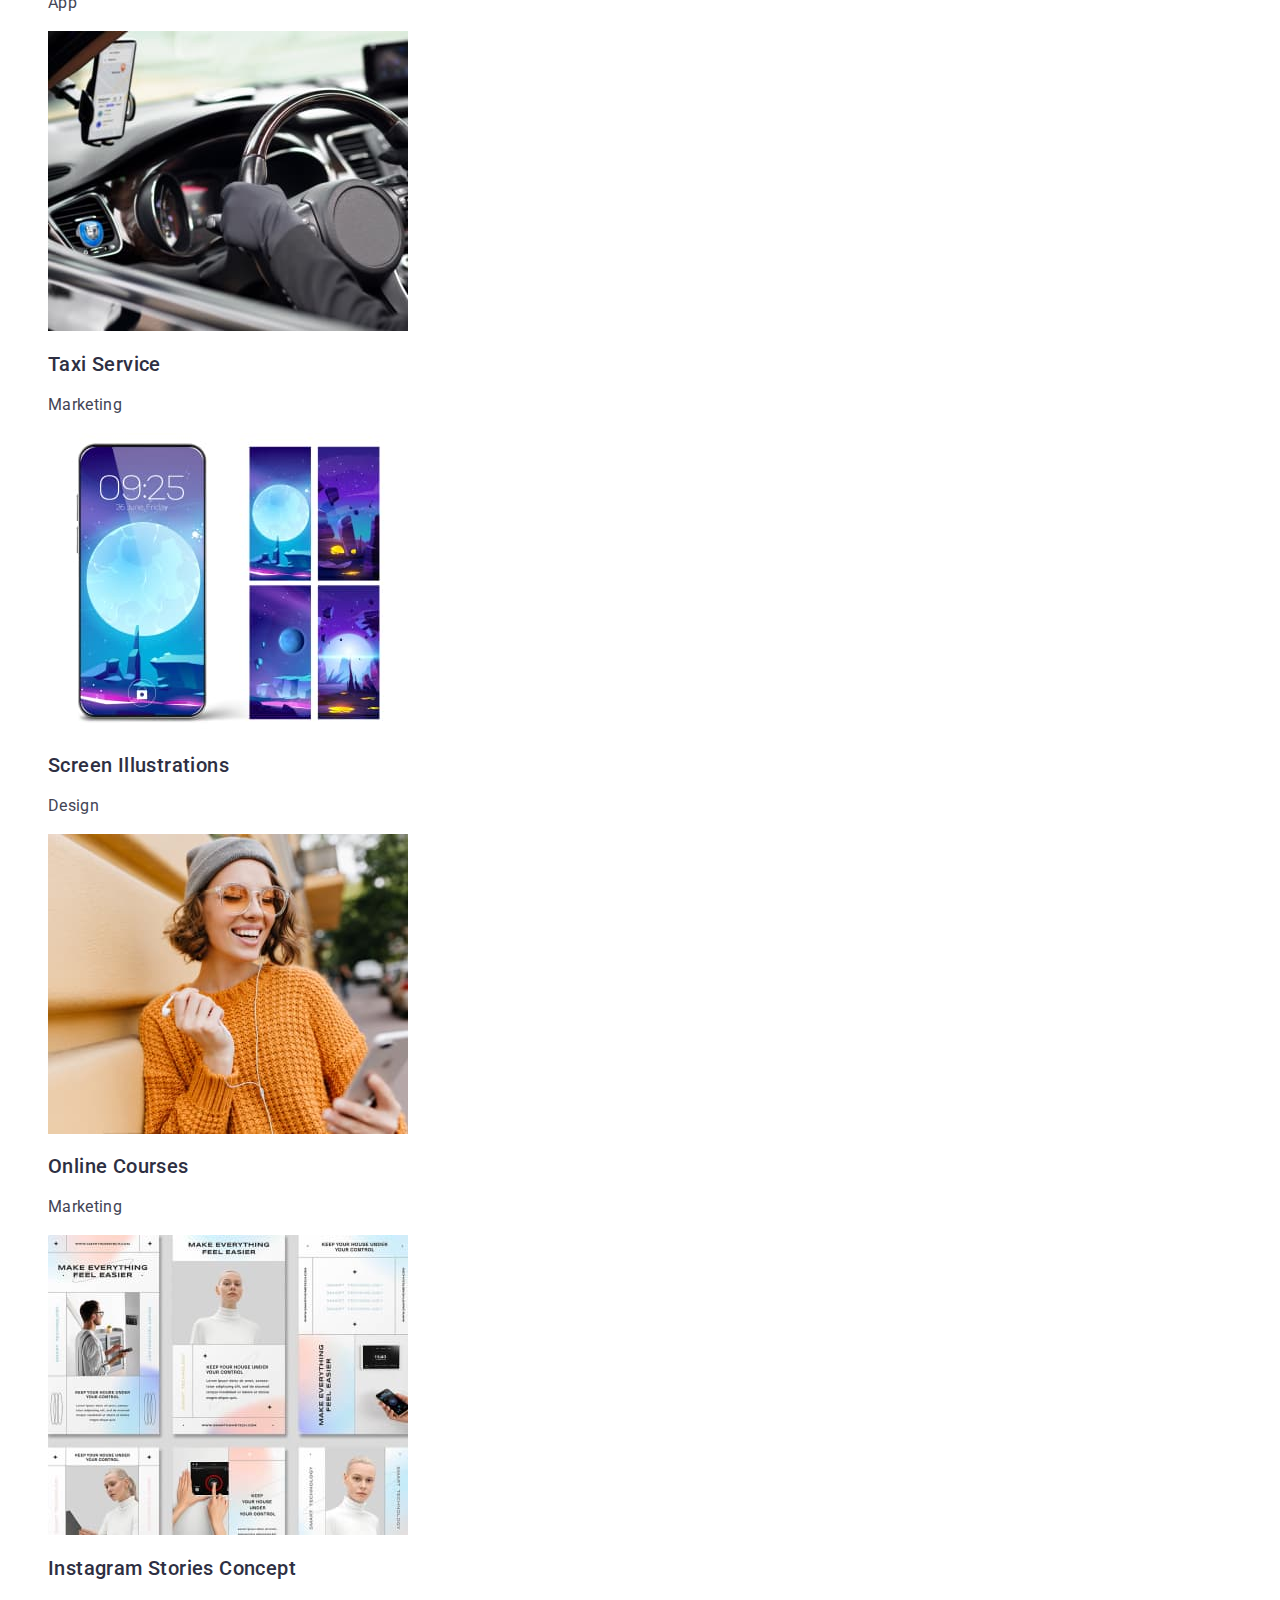
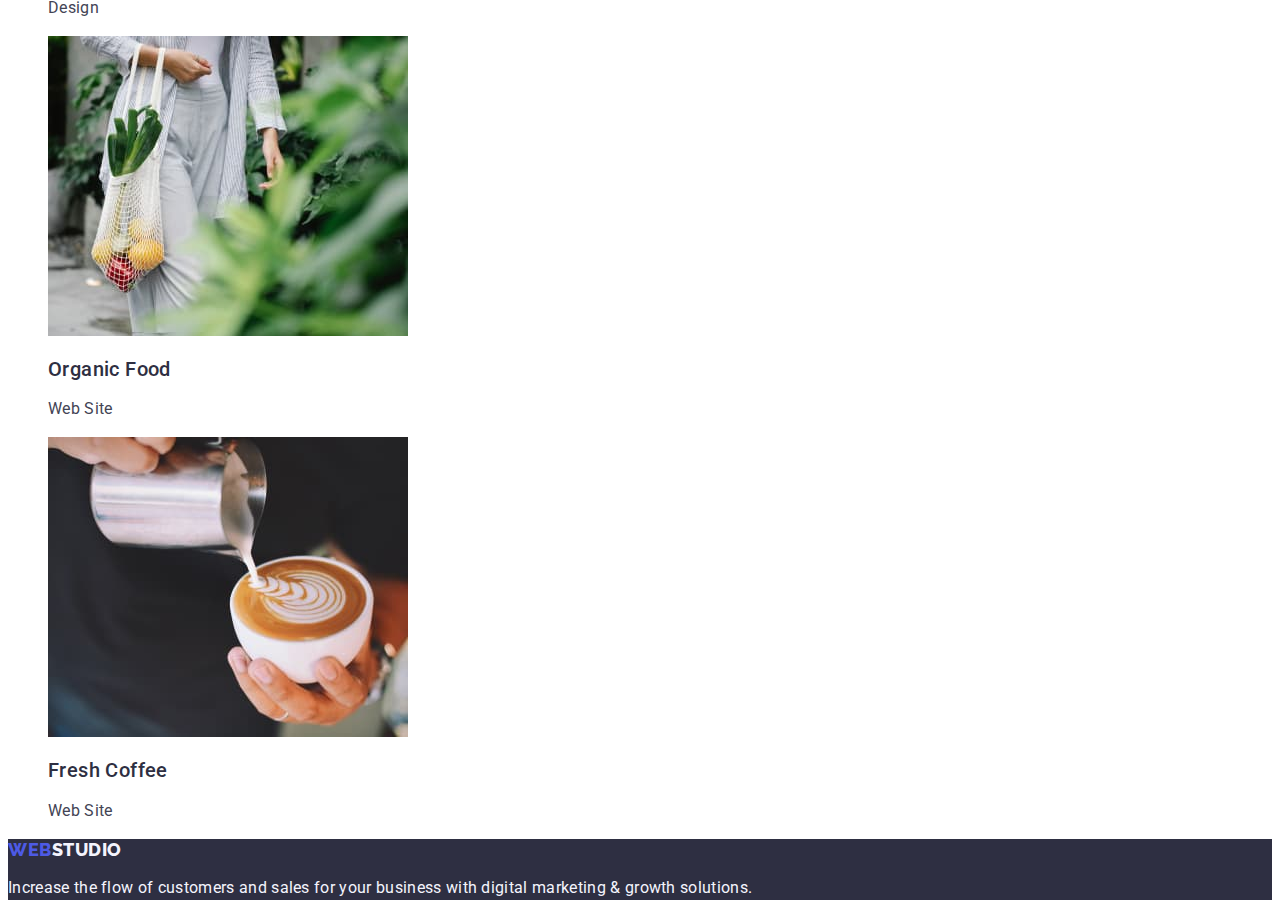
==== commit 3ad46a89: "first-step" ====
--- a/portfolio.html
+++ b/portfolio.html
@@ -42,7 +42,7 @@
         <!-- Our Products -->
 
         <section class="about">
-            <h1 class="about-title visually-hidden">About our products</h1>
+            <h1 class="about-title hidden">About our products</h1>
             <ul class="about-list list">
                 <li class="about-item"><button type="button" class="about-button">All</button></li>
                 <li class="about-item"><button type="button" class="about-button">Web Site</button></li>
--- a/css/styles.css
+++ b/css/styles.css
@@ -12,42 +12,29 @@
     text-decoration: none;
 }
 
-.visually-hidden {
-    position: absolute;
-    width: 1px;
-    height: 1px;
-    margin: -1px;
-    border: 0;
-    padding: 0;
-
-    white-space: nowrap;
-    clip-path: inset(100%);
-    clip: rect(0 0 0 0);
-    overflow: hidden;
-}
 
 /* Header */
 
 .header-logo{
-    font-family: 'Raleway';
-        font-style: normal;
-        font-weight: 800;
-        font-size: 18px;
-        line-height: 1.17;
-        letter-spacing: 0.03em;
-        text-transform: uppercase;
-        color: #4D5AE5;
+    font-family: 'Raleway', sans-serif;
+    font-style: normal;
+    font-weight: 800;
+    font-size: 18px;
+    line-height: 1.17;
+    letter-spacing: 0.03em;
+    text-transform: uppercase;
+    color: #4D5AE5;
 }
 
 .style-logo{
-    font-family: 'Raleway';
-        font-style: normal;
-        font-weight: 800;
-        font-size: 18px;
-        line-height: 1.17;
-        letter-spacing: 0.03em;
-        text-transform: uppercase;
-        color: #2E2F42;
+    font-family: 'Raleway', sans-serif;
+    font-style: normal;
+    font-weight: 800;
+    font-size: 18px;
+    line-height: 1.17;
+    letter-spacing: 0.03em;
+    text-transform: uppercase;
+    color: #2E2F42;
 }
 
 .header-logo:hover,
@@ -61,7 +48,7 @@
 }
 
 .nav-link{
-    font-family: 'Roboto';
+    font-family: 'Roboto', sans-serif;
         font-style: normal;
         font-weight: 500;
         font-size: 16px;
@@ -76,13 +63,13 @@
 }
 
 .address-link{
-    font-family: 'Roboto';
-        font-style: normal;
-        font-weight: 400;
-        font-size: 16px;
-        line-height: 1.5;
-        letter-spacing: 0.02em;
-        color: #434455;
+    font-family: 'Roboto', sans-serif;
+    font-style: normal;
+    font-weight: 400;
+    font-size: 16px;
+    line-height: 1.5;
+    letter-spacing: 0.02em;
+    color: #434455;
 }
 
 .address-link:hover,
@@ -96,7 +83,7 @@
 }
 
 .hero-title{
-font-family: 'Roboto';
+font-family: 'Roboto', sans-serif;
     font-style: normal; 
     font-weight: 700;
     font-size: 56px;
@@ -107,19 +94,28 @@
 }
 
 .hero-botton{
-background: #4D5AE5;
-cursor: pointer;
+    font-family: 'Roboto';
+    font-style: normal;
+    font-weight: 500;
+    font-size: 16px;
+    line-height: 1.50;
+    display: flex;
+    align-items: center;
+    letter-spacing: 0.04em;
+     color: #FFFFFF;
+    background: #4D5AE5;
+    cursor: pointer;
 }
 
 .hero-botton:hover,
 .hero-botton:focus {
-    color: #404BBF;
+ color: #404BBF;
 }
 
 /* Section 1 */
 
 .features-item-title {
-    font-family: 'Roboto';
+    font-family: 'Roboto', sans-serif;
     font-style: normal;
     font-weight: 500;
     font-size: 20px;
@@ -129,7 +125,7 @@
 }
 
 .features-text {
-    font-family: 'Roboto';
+    font-family: 'Roboto', sans-serif;
     font-style: normal;
     font-weight: 400;
     font-size: 16px;
@@ -141,7 +137,7 @@
 /* Section 2 */
 
 .project-title {
-    font-family: 'Roboto';
+    font-family: 'Roboto', sans-serif;
     font-style: normal;
     font-weight: 700;
     font-size: 36px;
@@ -154,19 +150,35 @@
 
 /* Section 3 */
 
+.team {
+    background-color: #F4F4FD;
+}
+
 .team-title {
-    font-family: 'Roboto';
+    font-family: 'Roboto', sans-serif;
     font-style: normal;
     font-weight: 700;
     font-size: 36px;
     line-height: 1.11;
+    text-align: center;
     letter-spacing: 0.02em;
     text-transform: capitalize;
     color: #2E2F42;
 }
 
+.team-list {
+    font-family: 'Roboto', sans-serif;
+    font-style: normal;
+    font-weight: 400;
+    font-size: 16px;
+    line-height: 1.50;
+    text-align: center;
+    letter-spacing: 0.02em;
+    color: #434455;
+    background-color: #FFFFFF;;
+}
 .teammate {
-    font-family: 'Roboto';
+    font-family: 'Roboto', sans-serif;
     font-style: normal;
     font-weight: 500;
     font-size: 20px;
@@ -175,6 +187,10 @@
     color: #2E2F42
 }
 
+.team-text {
+
+}
+
 /* Footer */
 
 .footer {
@@ -182,7 +198,7 @@
 }
 
 .footer-text {
-    font-family: 'Roboto';
+    font-family: 'Roboto', sans-serif;
     font-style: normal;
     font-weight: 400;
     font-size: 16px;
@@ -192,7 +208,7 @@
 }
 
 .footer-logo {
-    font-family: 'Raleway';
+    font-family: 'Raleway', sans-serif;
     font-style: normal;
     font-weight: 800;
     font-size: 18px;
@@ -203,7 +219,7 @@
 }
 
 .logo-style {
-    font-family: 'Raleway';
+    font-family: 'Raleway', sans-serif;
     font-style: normal;
     font-weight: 800;
     font-size: 18px;
@@ -220,7 +236,7 @@
 }
 
 .about-button {
-    font-family: 'Roboto';
+    font-family: 'Roboto', sans-serif;
     font-style: normal;
     font-weight: 500;
     font-size: 16px;
@@ -230,7 +246,7 @@
 }
 
 .product-title {
-    font-family: 'Roboto';
+    font-family: 'Roboto', sans-serif;
     font-style: normal;
     font-weight: 500;
     font-size: 20px;
@@ -240,7 +256,7 @@
 }
 
 .product-text {
-    font-family: 'Roboto';
+    font-family: 'Roboto', sans-serif;
     font-style: normal;
     font-weight: 400;
     font-size: 16px;
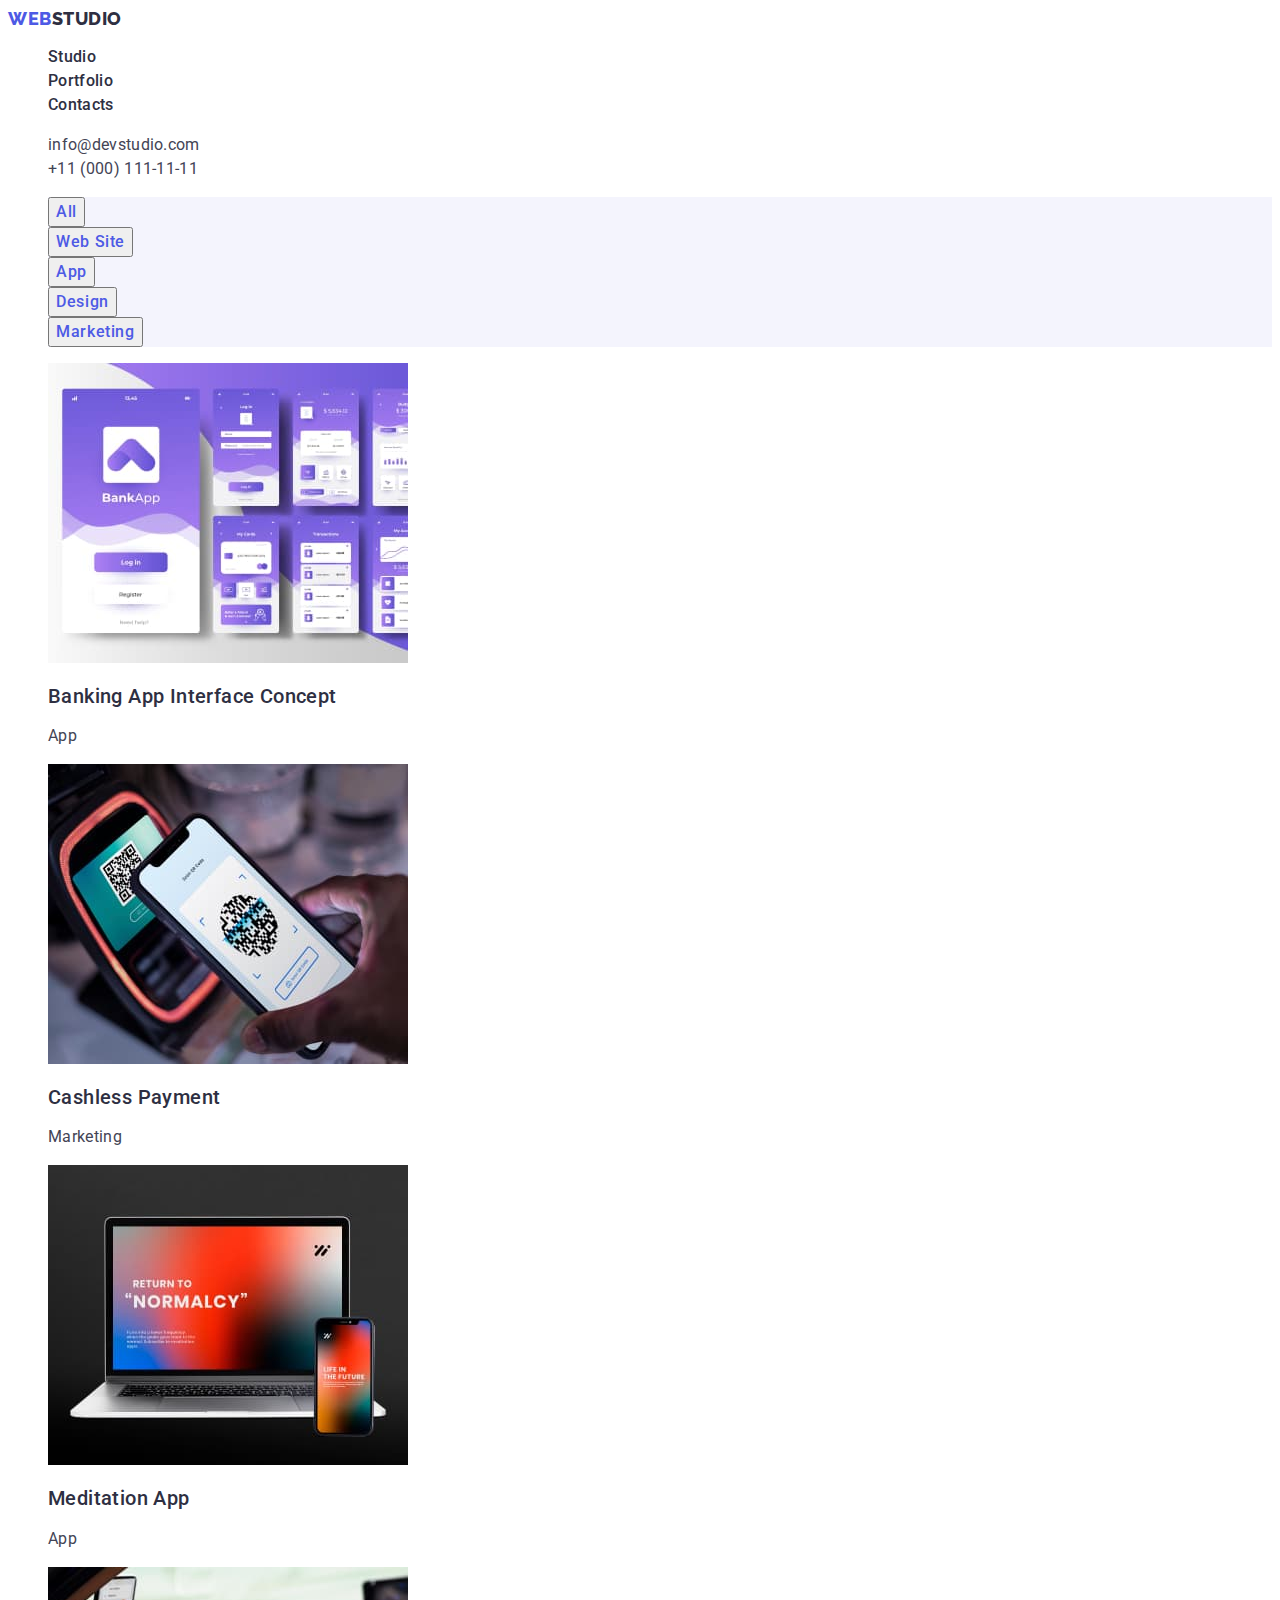
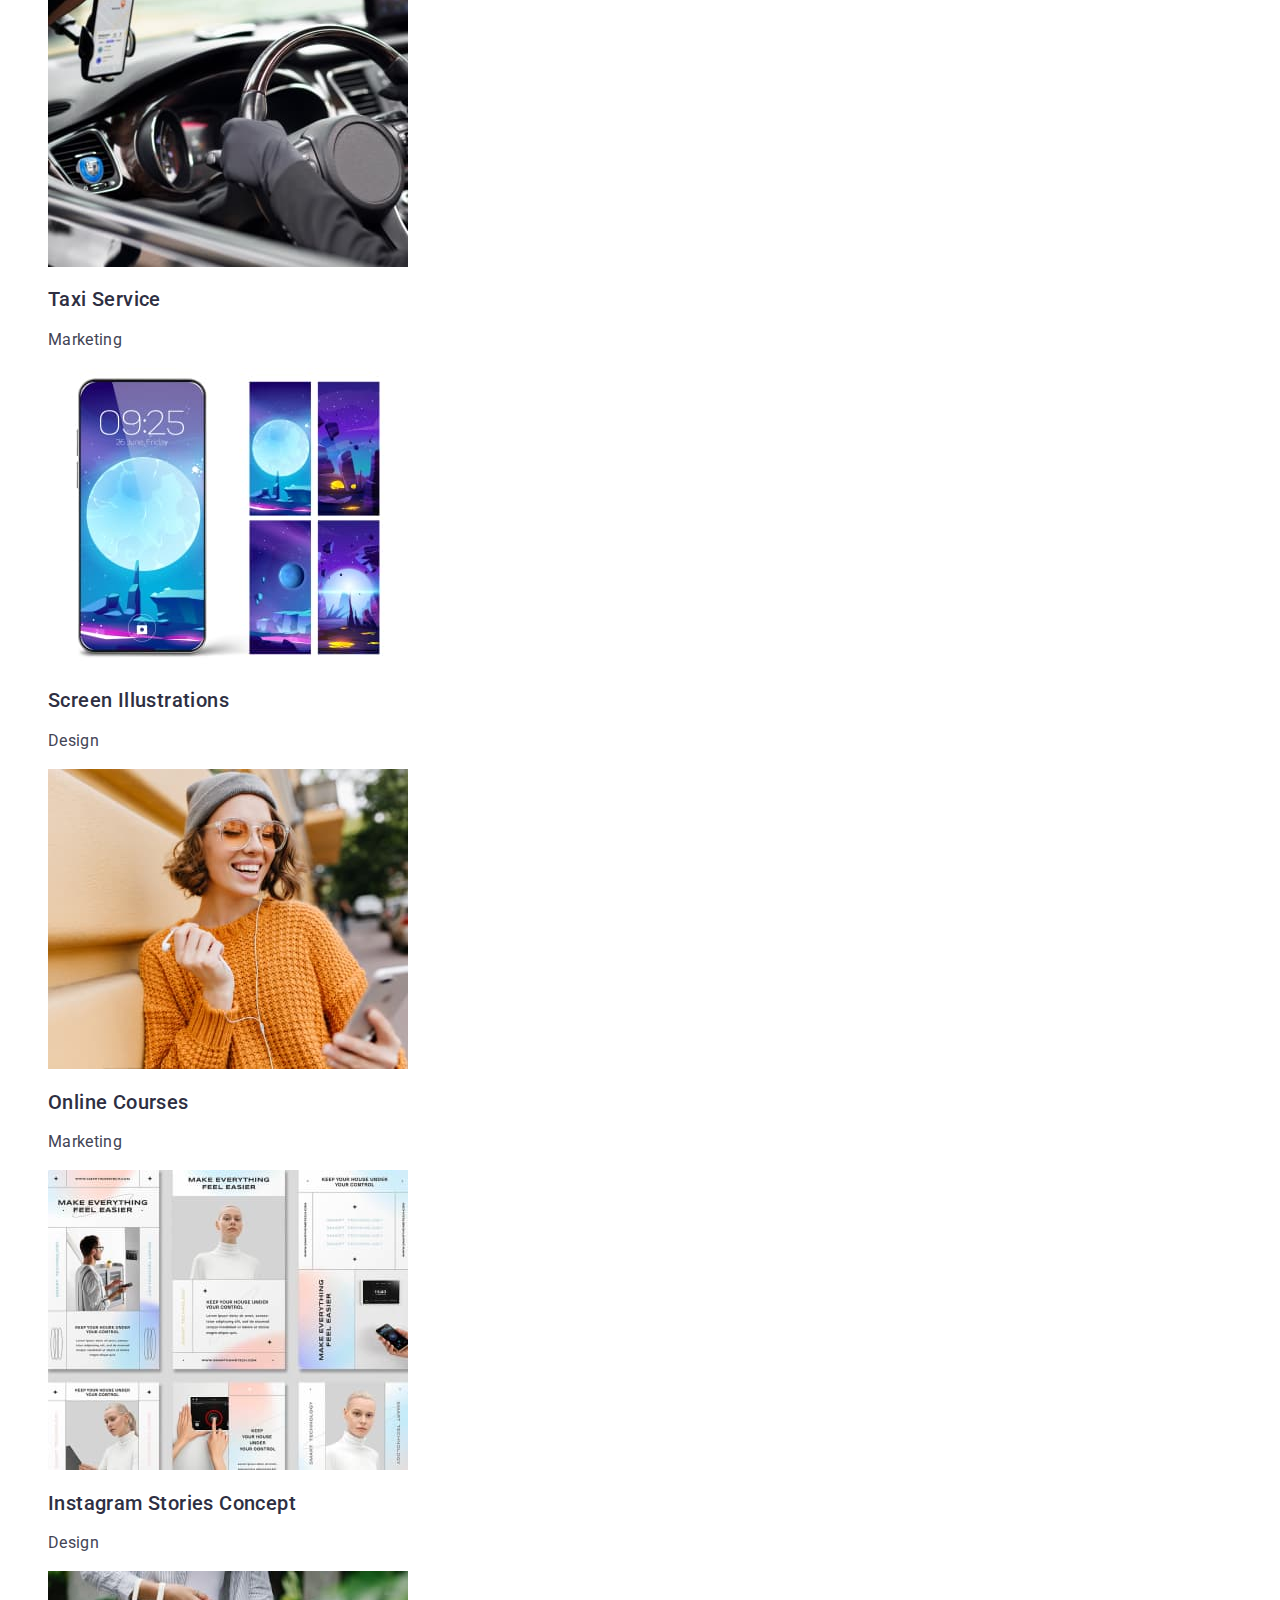
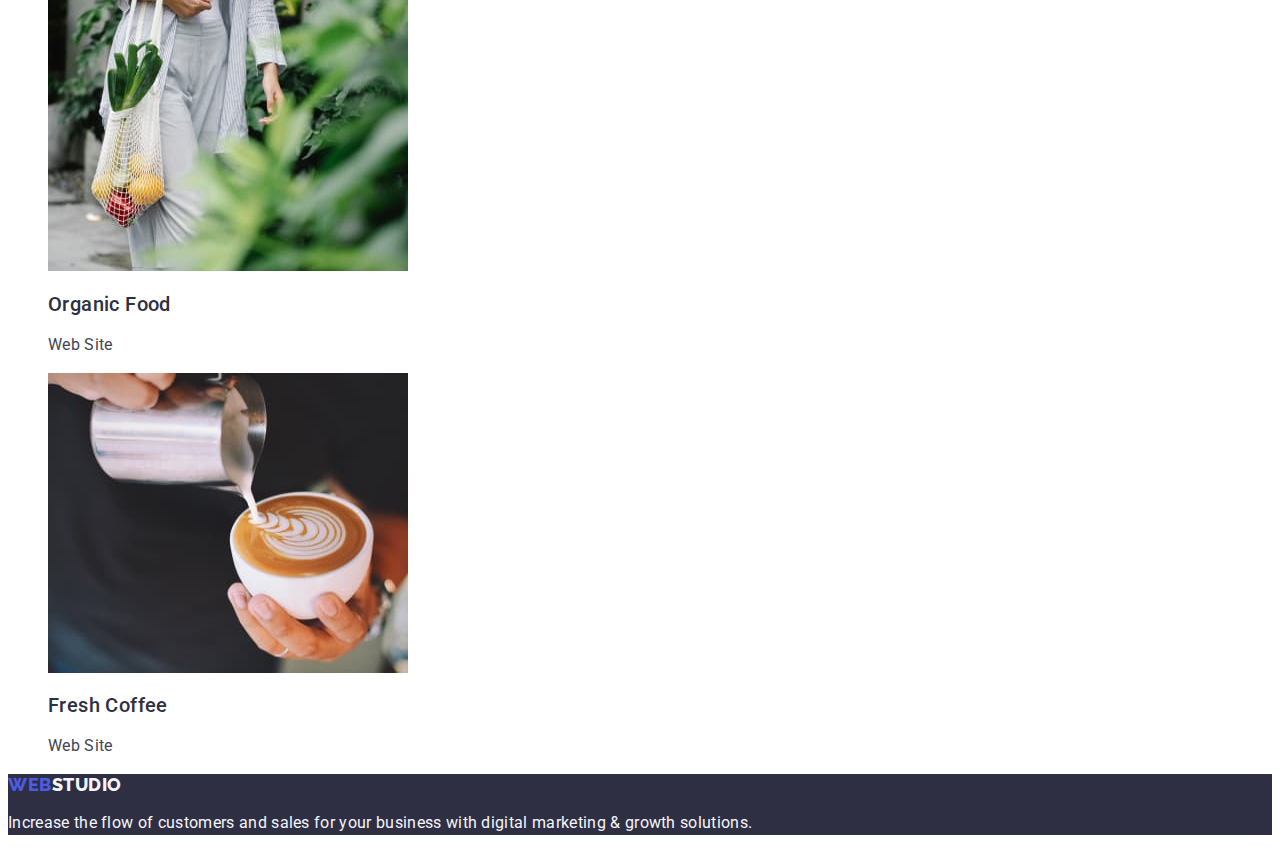
==== commit 5ce727d4: "color" ====
--- a/portfolio.html
+++ b/portfolio.html
@@ -42,7 +42,7 @@
         <!-- Our Products -->
 
         <section class="about">
-            <h1 class="about-title hidden">About our products</h1>
+            <h1 class="about-title" hidden="">About our products</h1>
             <ul class="about-list list">
                 <li class="about-item"><button type="button" class="about-button">All</button></li>
                 <li class="about-item"><button type="button" class="about-button">Web Site</button></li>
--- a/css/styles.css
+++ b/css/styles.css
@@ -78,12 +78,13 @@
 }
 
 /* Hero */
+
 .hero{
 background-color: #2E2F42;
 }
 
 .hero-title{
-font-family: 'Roboto', sans-serif;
+    font-family: 'Roboto', sans-serif;
     font-style: normal; 
     font-weight: 700;
     font-size: 56px;
@@ -94,7 +95,7 @@
 }
 
 .hero-botton{
-    font-family: 'Roboto';
+    font-family: 'Roboto', sans-serif;
     font-style: normal;
     font-weight: 500;
     font-size: 16px;
@@ -103,13 +104,13 @@
     align-items: center;
     letter-spacing: 0.04em;
      color: #FFFFFF;
-    background: #4D5AE5;
+    background-color:  #4D5AE5;
     cursor: pointer;
 }
 
 .hero-botton:hover,
 .hero-botton:focus {
- color: #404BBF;
+ background-color:  #404BBF;
 }
 
 /* Section 1 */
@@ -188,7 +189,14 @@
 }
 
 .team-text {
-
+    font-family: 'Roboto', sans-serif;
+    font-style: normal;
+    font-weight: 400;
+    font-size: 16px;
+    line-height: 1.50;
+    text-align: center;
+    letter-spacing: 0.02em;
+    color: #434455;
 }
 
 /* Footer */
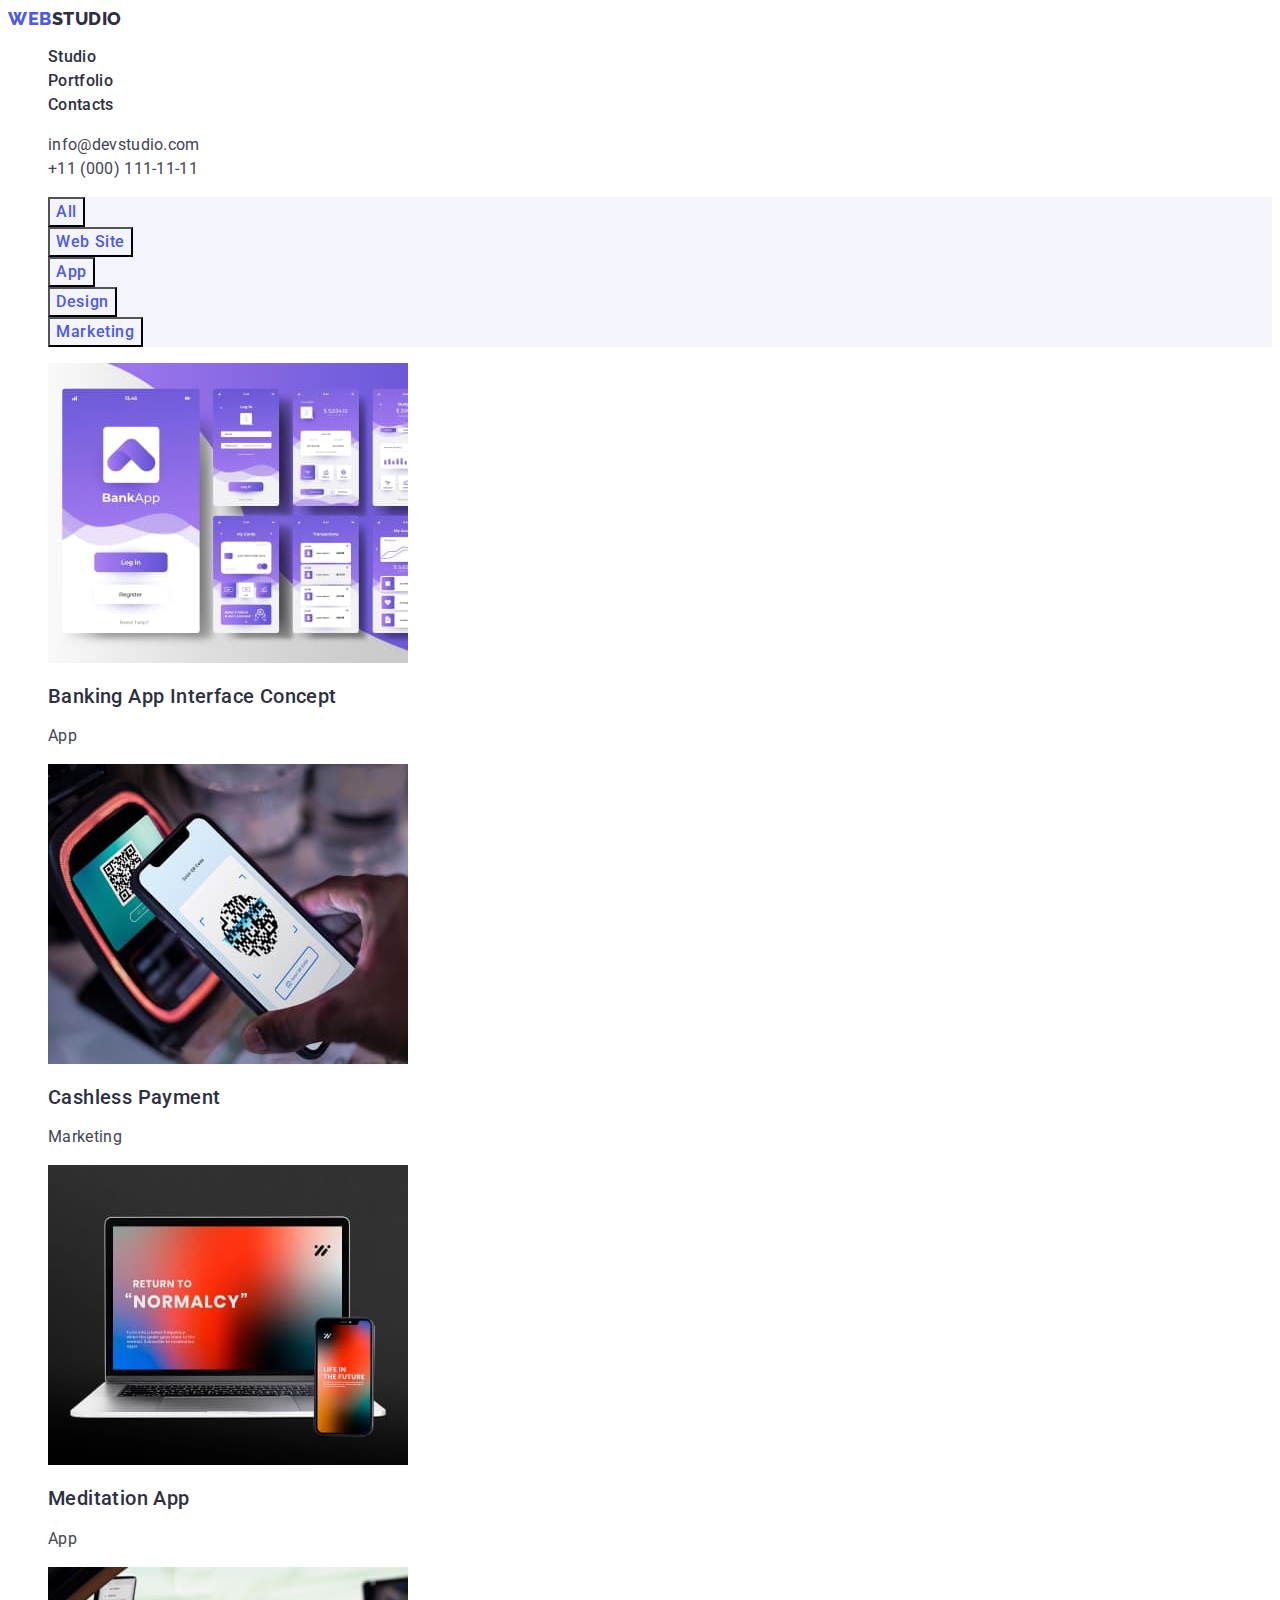
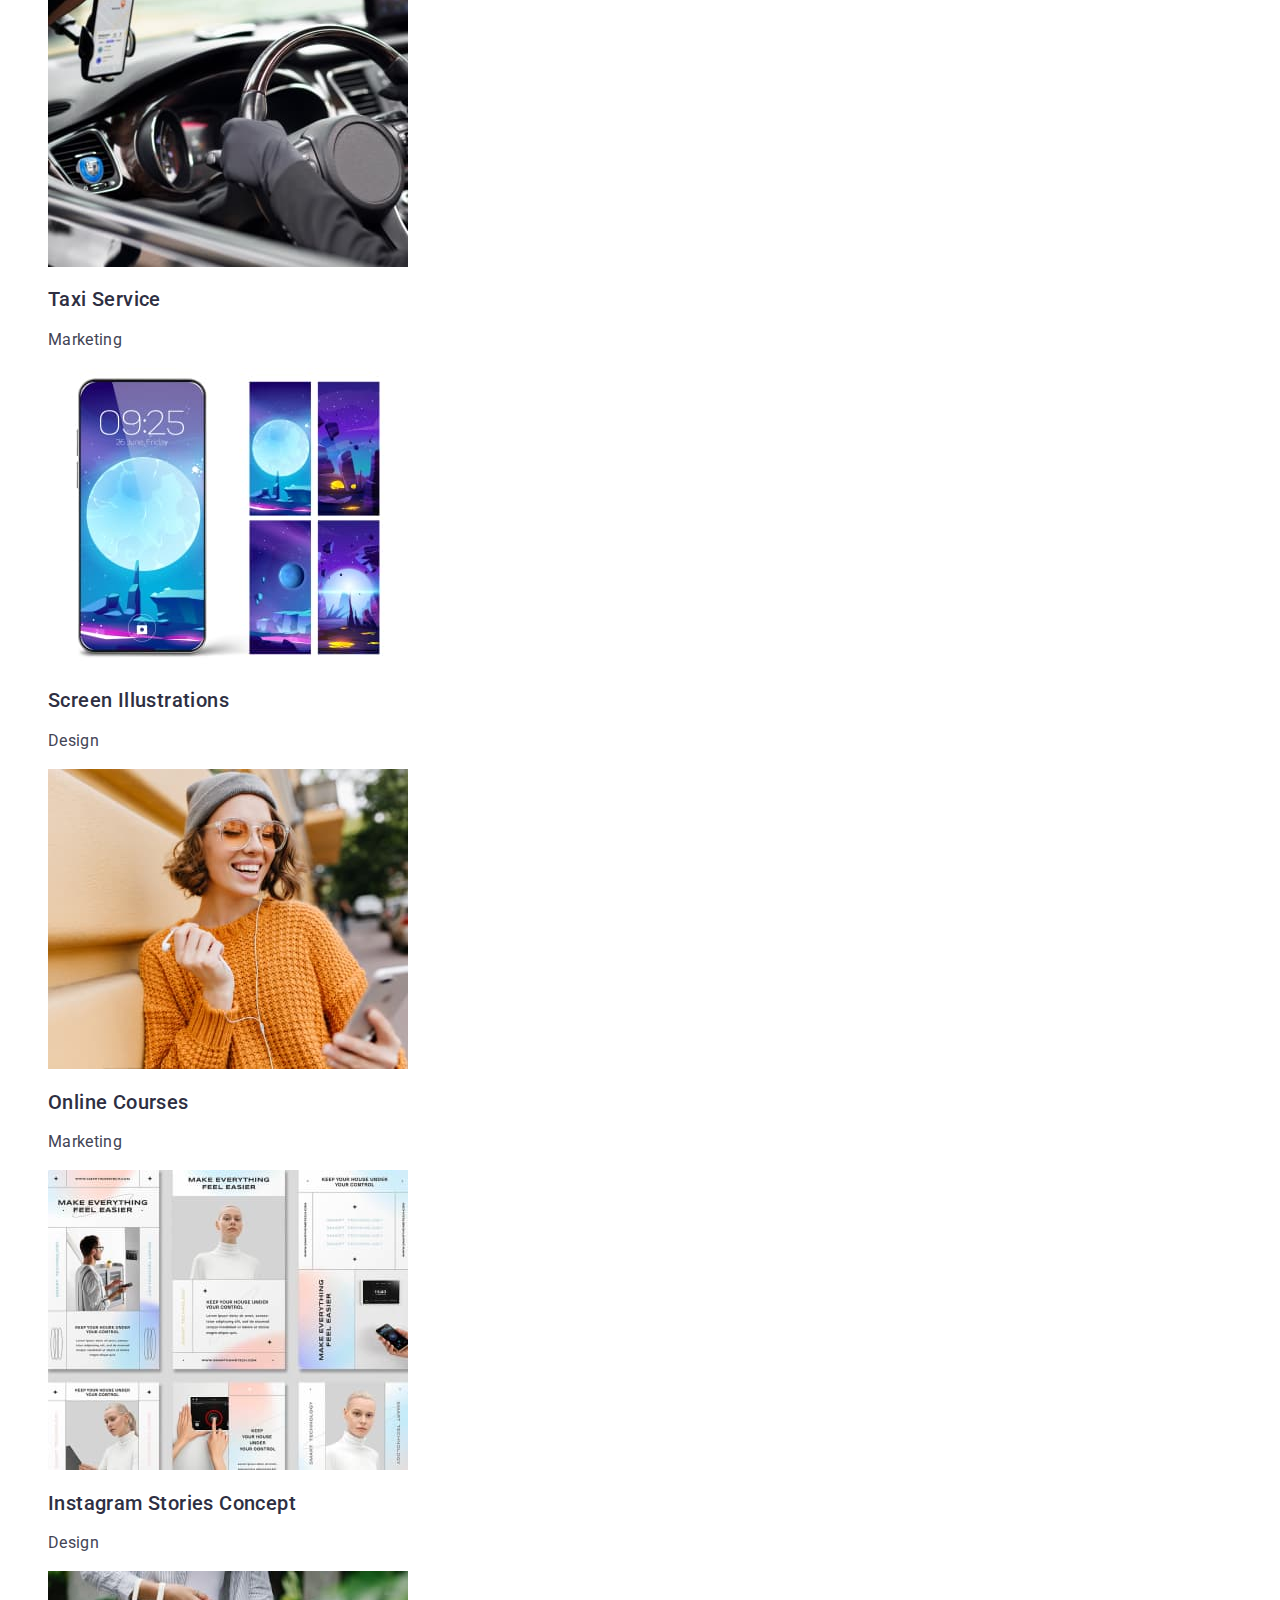
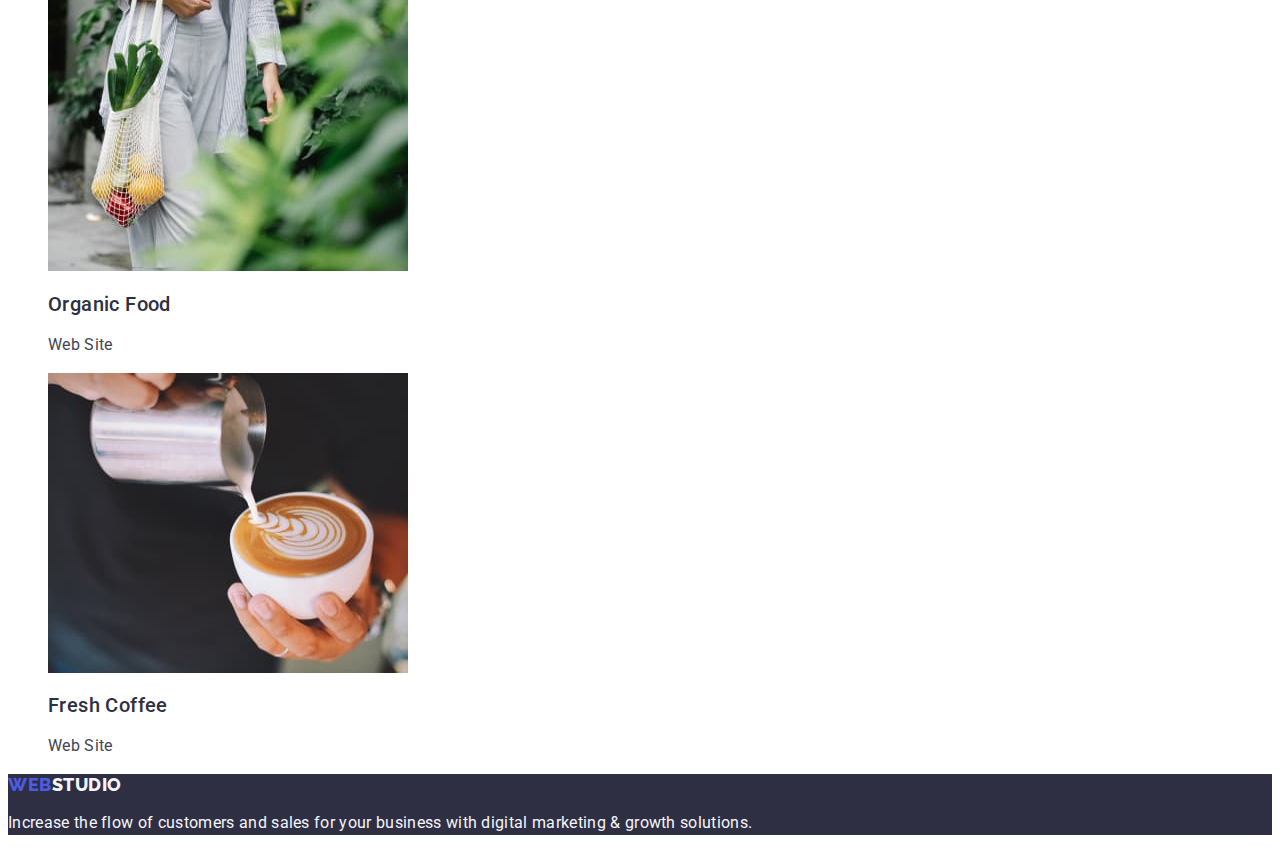
==== commit 75fccc15: "hover" ====
--- a/portfolio.html
+++ b/portfolio.html
@@ -58,42 +58,42 @@
                     </a></li>
                 <li class="product-item"><a href="" class="link">
                         <img src="./images/portfolio/card2.jpg" alt="Payment by phone" width="360" height="300">
-                        <h2 class="product-title">Cashless Payment</h2>
+                        <h2 class="product-title link">Cashless Payment</h2>
                         <p class="product-text">Marketing</p>
                     </a></li>
                 <li class="product-item"><a href="" class="link">
-                        <img src=" ./images/portfolio/card3.jpg" alt="Meditation App" width="360" height="300">
-                        <h2 class="product-title">Meditation App</h2>
+                        <img src="./images/portfolio/card3.jpg" alt="Meditation App" width="360" height="300">
+                        <h2 class="product-title link">Meditation App</h2>
                         <p class="product-text">App</p>
                     </a></li>
                 <li class="product-item"><a href="" class="link">
-                        <img src=" ./images/portfolio/card4.jpg" alt="Taxi Service" width="360" height="300">
-                        <h2 class="product-title">Taxi Service</h2>
+                        <img src="./images/portfolio/card4.jpg" alt="Taxi Service" width="360" height="300">
+                        <h2 class="product-title link">Taxi Service</h2>
                         <p class="product-text">Marketing</p>
                     </a></li>
                 <li class="product-item"><a href="" class="link">
-                        <img src=" ./images/portfolio/card5.jpg" alt="Phonescreen" width="360" height="300">
-                        <h2 class="product-title">Screen Illustrations</h2>
+                        <img src="./images/portfolio/card5.jpg" alt="Phonescreen" width="360" height="300">
+                        <h2 class="product-title link">Screen Illustrations</h2>
                         <p class="product-text">Design</p>
                     </a></li>
                 <li class="product-item"><a href="" class="link">
-                        <img src=" ./images/portfolio/card6.jpg" alt="Happy customer" width="360" height="300">
-                        <h2 class="product-title">Online Courses</h2>
+                        <img src="./images/portfolio/card6.jpg" alt="Happy customer" width="360" height="300">
+                        <h2 class="product-title link">Online Courses</h2>
                         <p class="product-text">Marketing</p>
                     </a></li>
                 <li class="product-item"><a href="" class="link">
-                        <img src=" ./images/portfolio/card7.jpg" alt="Instagram Stories" width="360" height="300">
-                        <h2 class="product-title">Instagram Stories Concept</h2>
+                        <img src="./images/portfolio/card7.jpg" alt="Instagram Stories" width="360" height="300">
+                        <h2 class="product-title link">Instagram Stories Concept</h2>
                         <p class="product-text">Design</p>
                     </a></li>
                 <li class="product-item"><a href="" class="link">
-                        <img src=" ./images/portfolio/card8.jpg" alt="Organic Food" width="360" height="300">
-                        <h2 class="product-title">Organic Food</h2>
+                        <img src="./images/portfolio/card8.jpg" alt="Organic Food" width="360" height="300">
+                        <h2 class="product-title link">Organic Food</h2>
                         <p class="product-text">Web Site</p>
                     </a></li>
                 <li class="product-item"><a href="" class="link">
-                        <img src=" ./images/portfolio/card9.jpg" alt="Cup of Coffee" width="360" height="300">
-                        <h2 class="product-title">Fresh Coffee</h2>
+                        <img src="./images/portfolio/card9.jpg" alt="Cup of Coffee" width="360" height="300">
+                        <h2 class="product-title link">Fresh Coffee</h2>
                         <p class="product-text">Web Site</p>
                     </a></li>
             </ul>
--- a/css/styles.css
+++ b/css/styles.css
@@ -14,6 +14,10 @@
 
 
 /* Header */
+
+.header {
+
+}
 
 .header-logo{
     font-family: 'Raleway', sans-serif;
@@ -62,6 +66,10 @@
     color: #404BBF;
 }
 
+.address-item {
+    font-style: normal;
+}
+
 .address-link{
     font-family: 'Roboto', sans-serif;
     font-style: normal;
@@ -178,6 +186,11 @@
     color: #434455;
     background-color: #FFFFFF;;
 }
+
+.team-item {
+    background-color: #FFFFFF;;
+}
+
 .teammate {
     font-family: 'Roboto', sans-serif;
     font-style: normal;
@@ -251,6 +264,14 @@
     line-height: 1.50;
     letter-spacing: 0.04em;
     color: #4D5AE5;
+    background-color: #F4F4FD;
+    cursor: pointer;
+}
+
+.about-button:hover,
+.about-button:focus {
+    color: #FFFFFF;
+    background-color: #404BBF;
 }
 
 .product-title {
